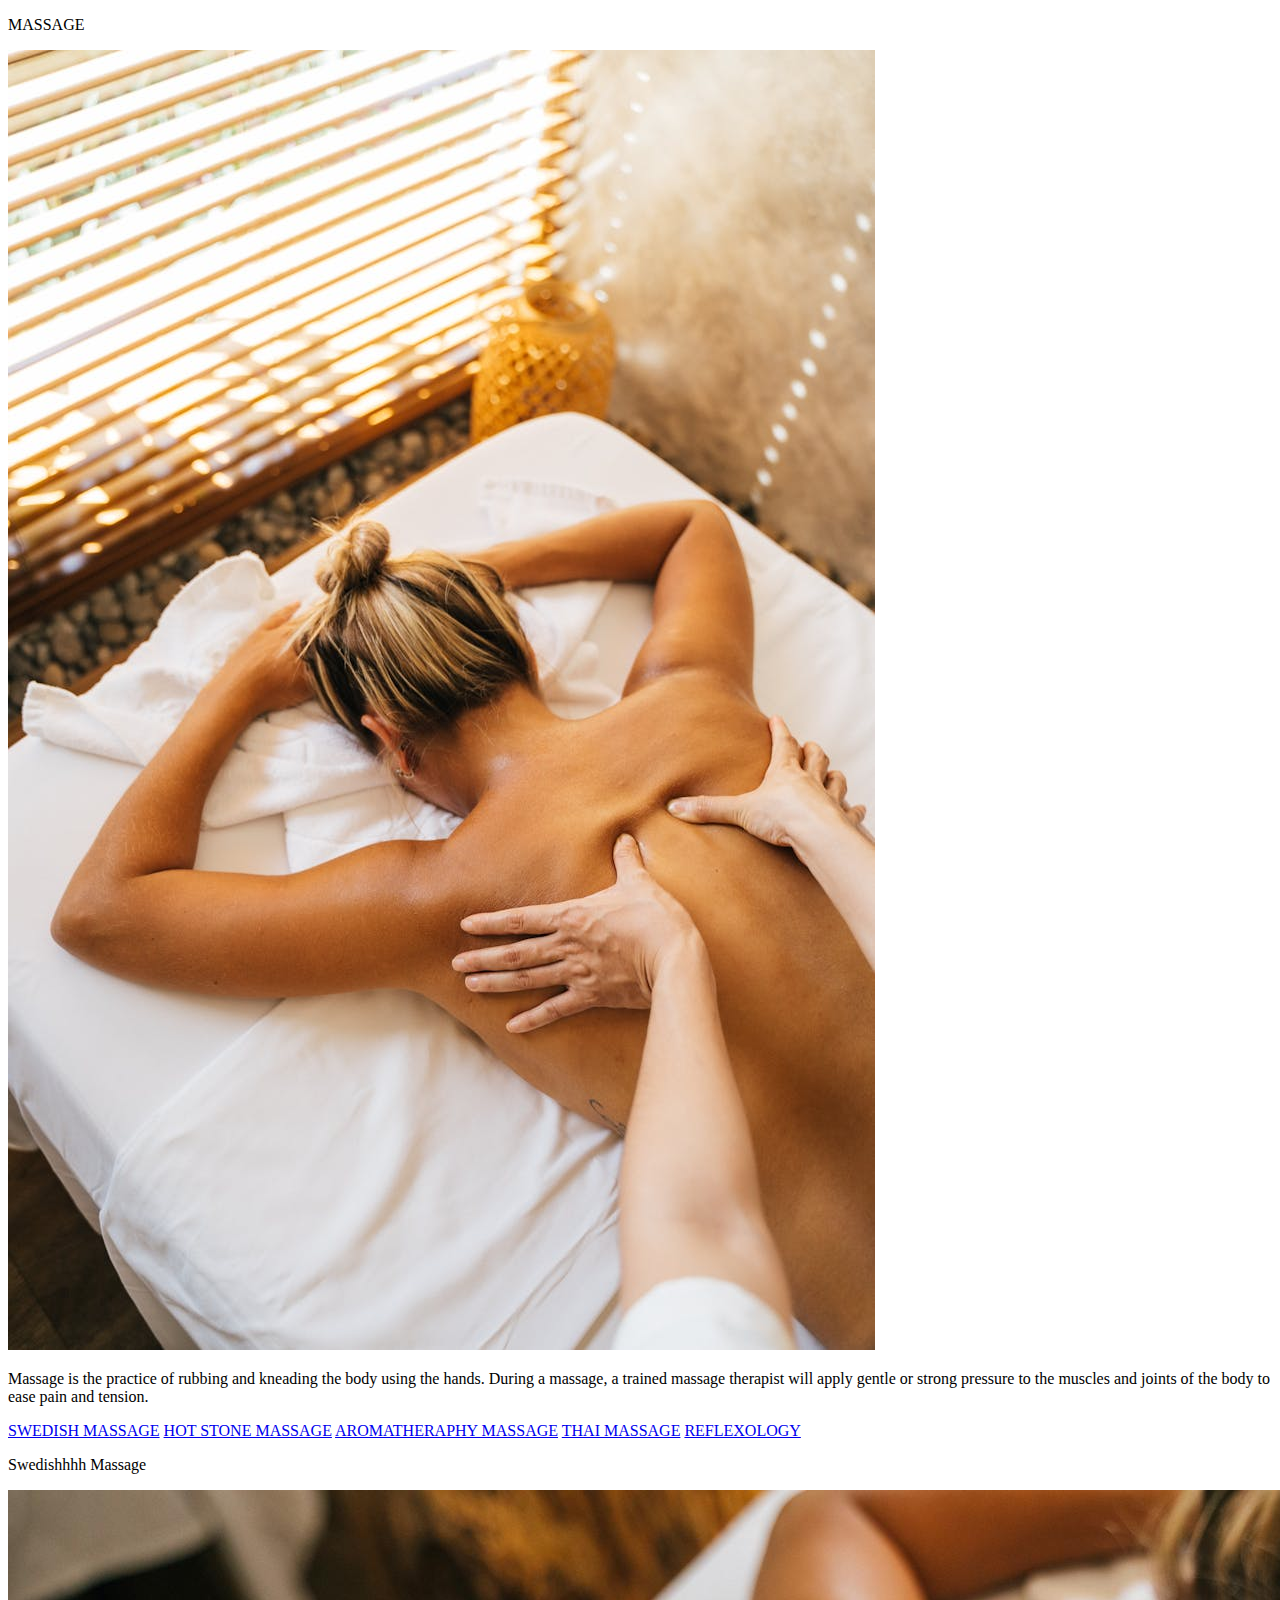
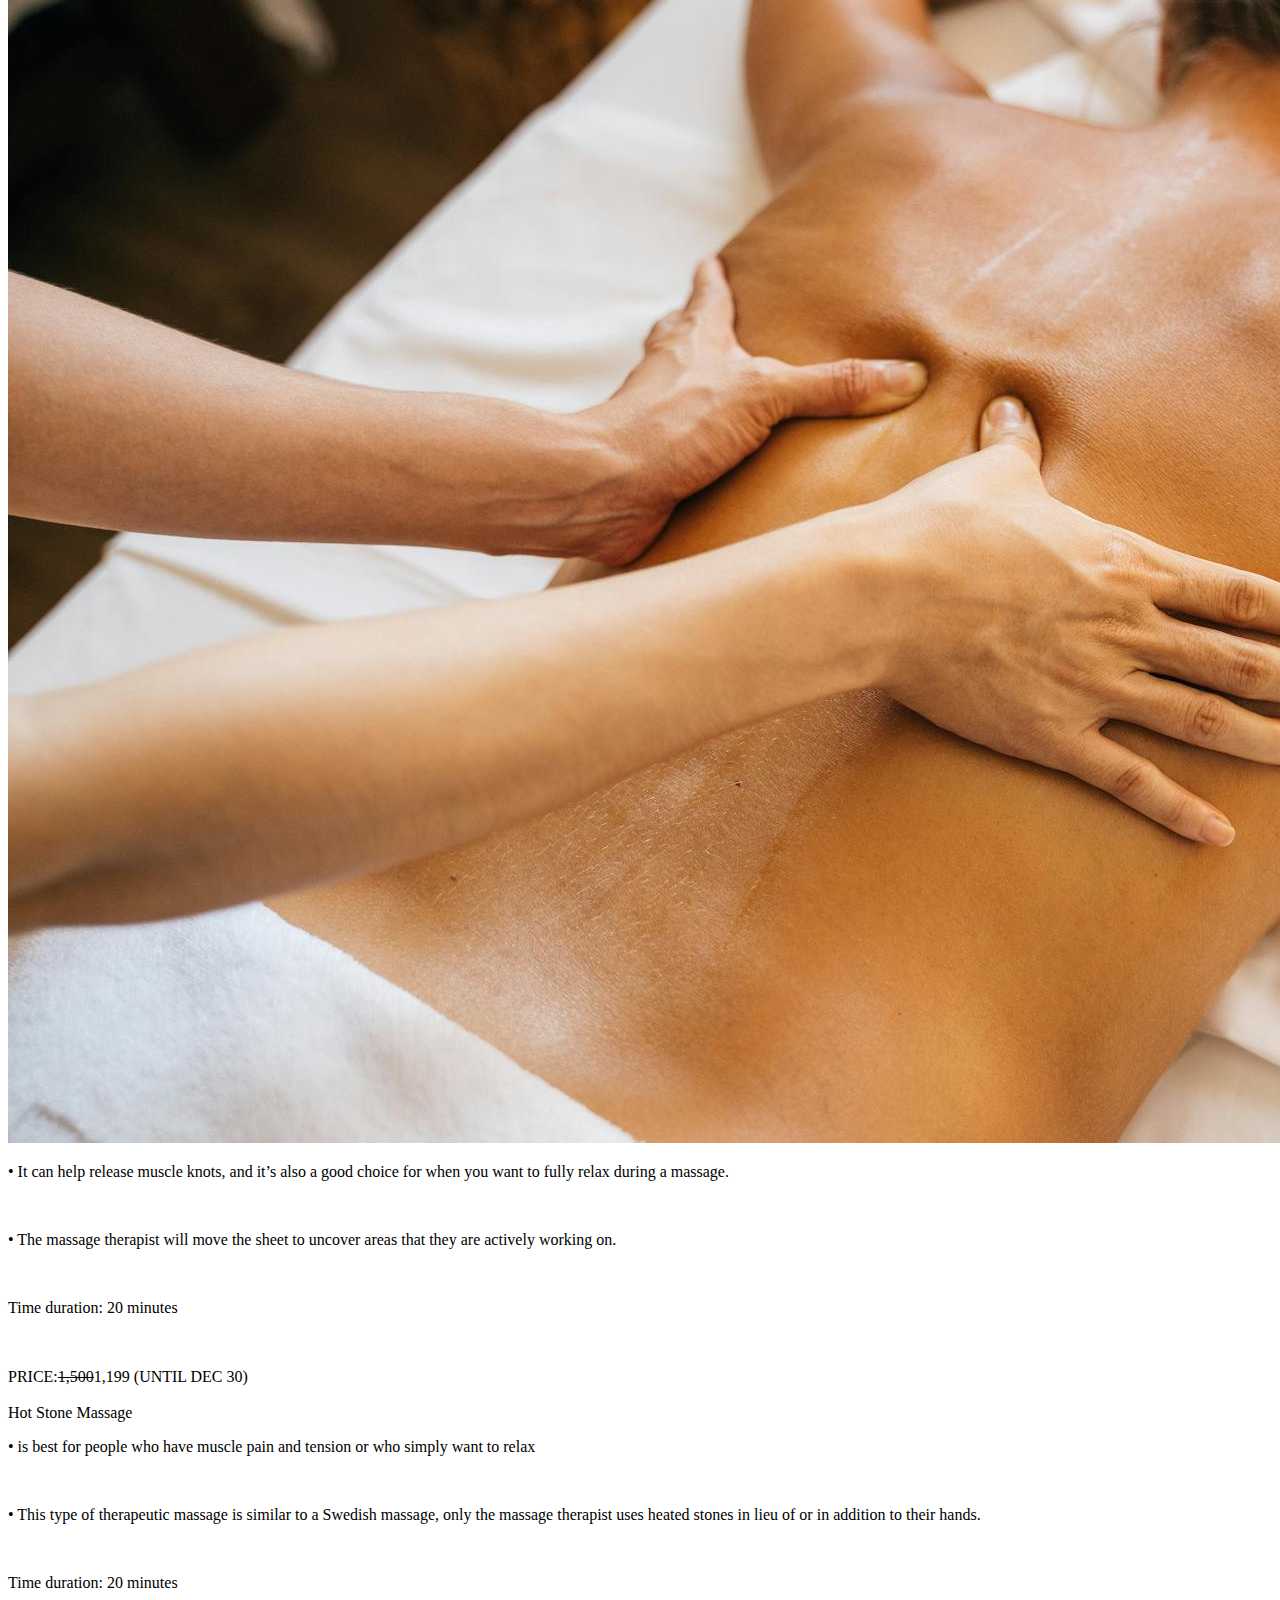
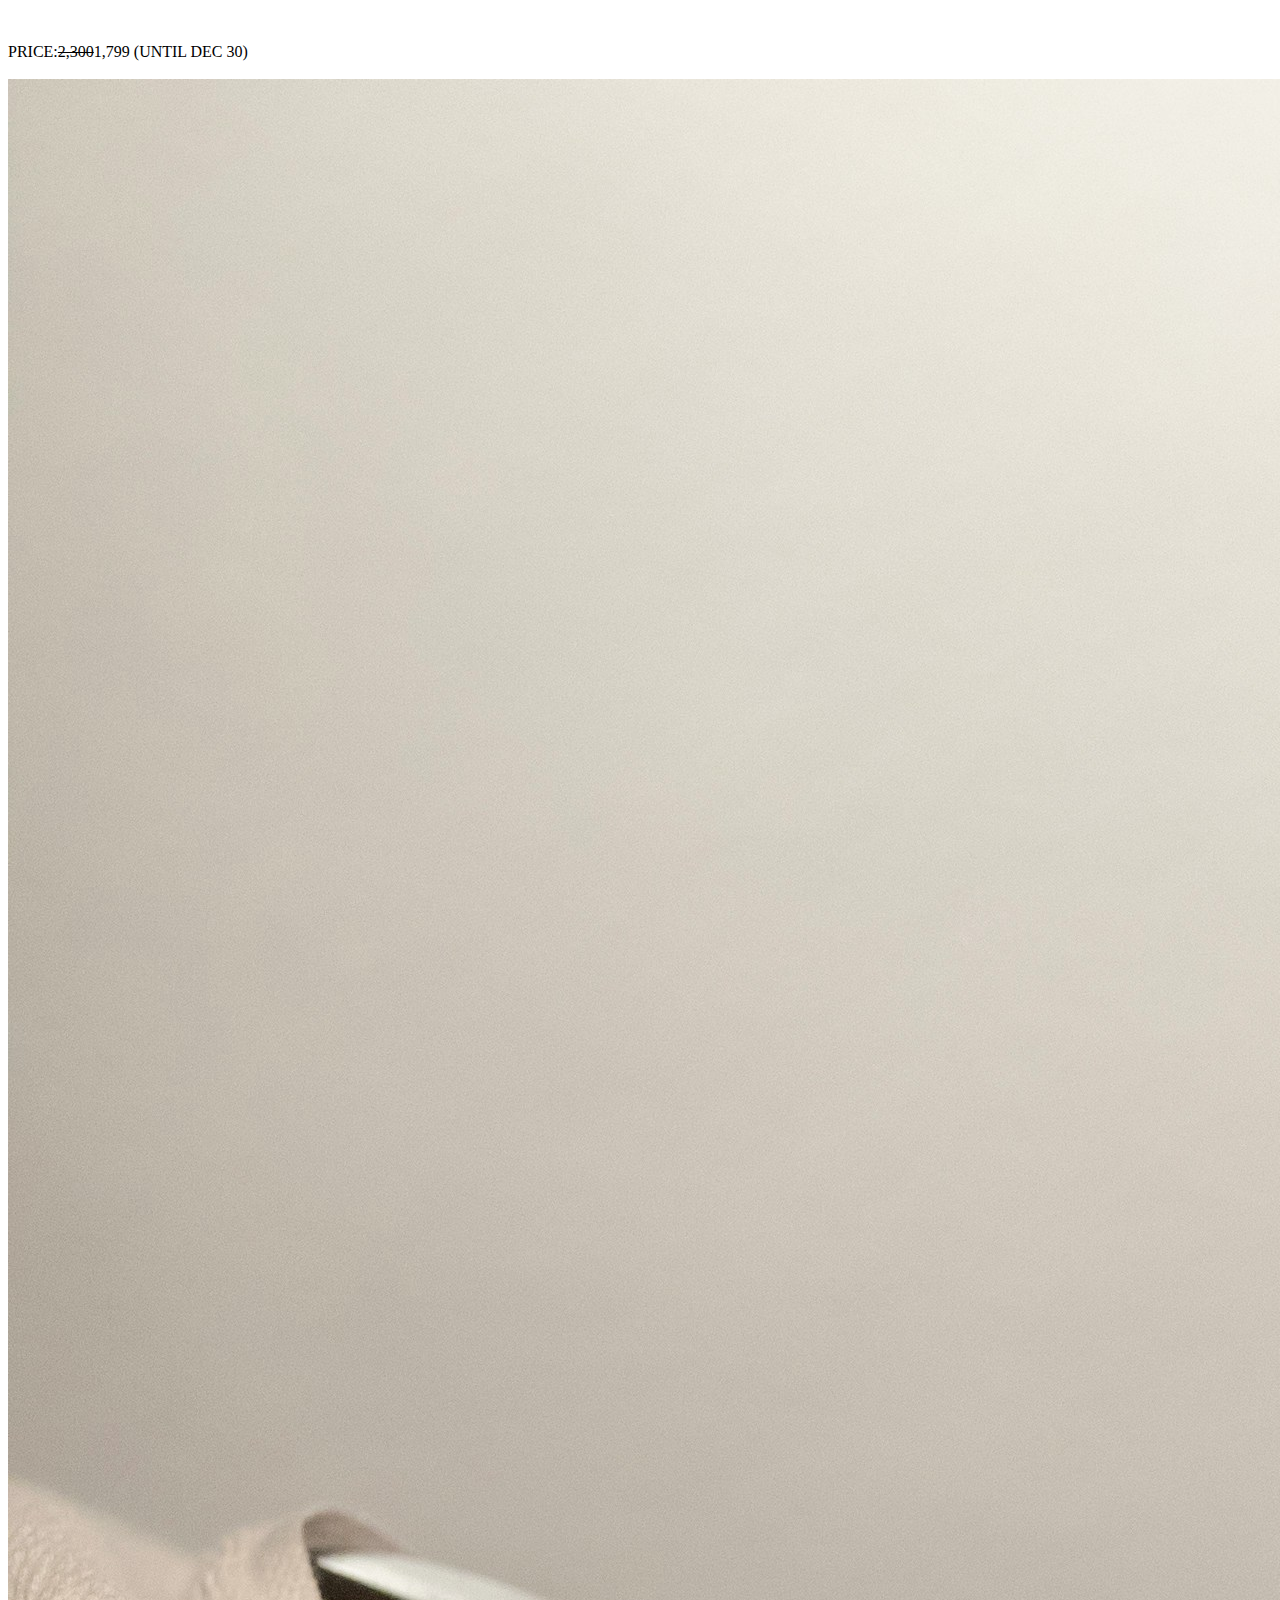
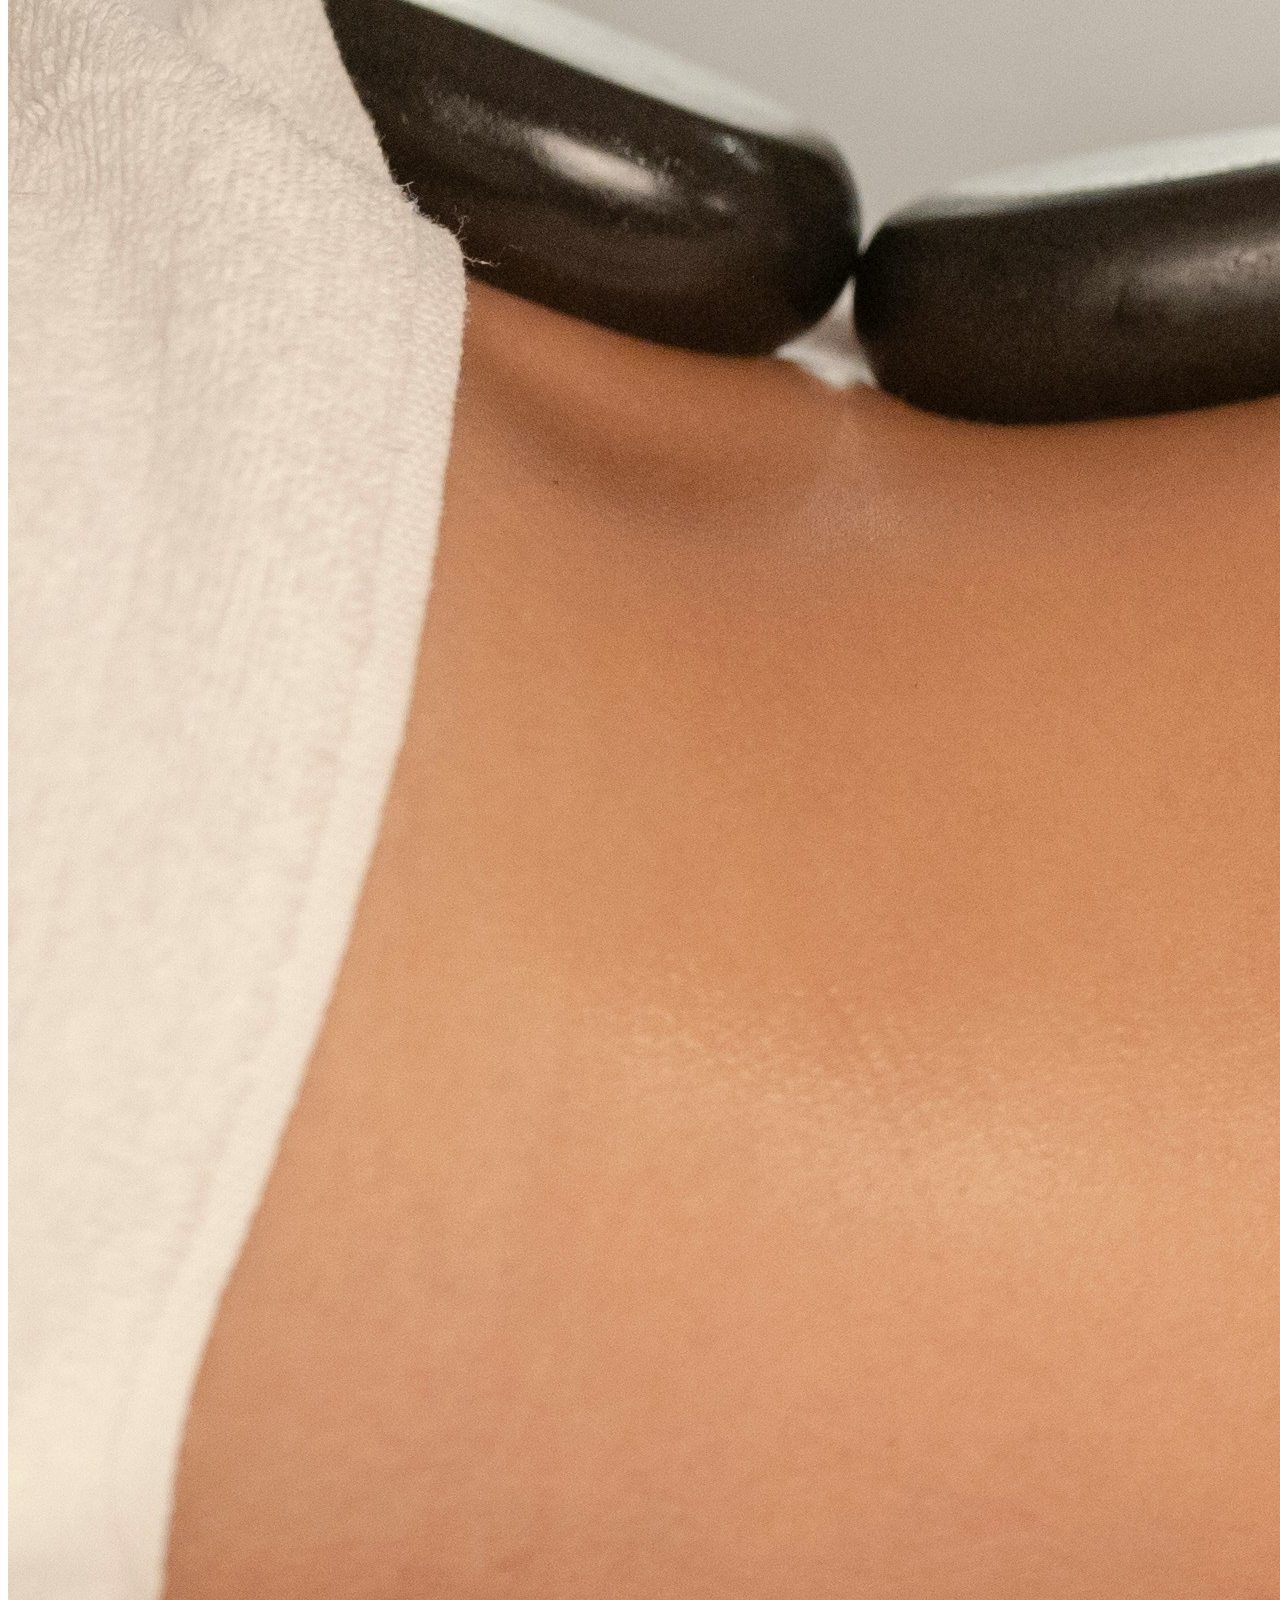
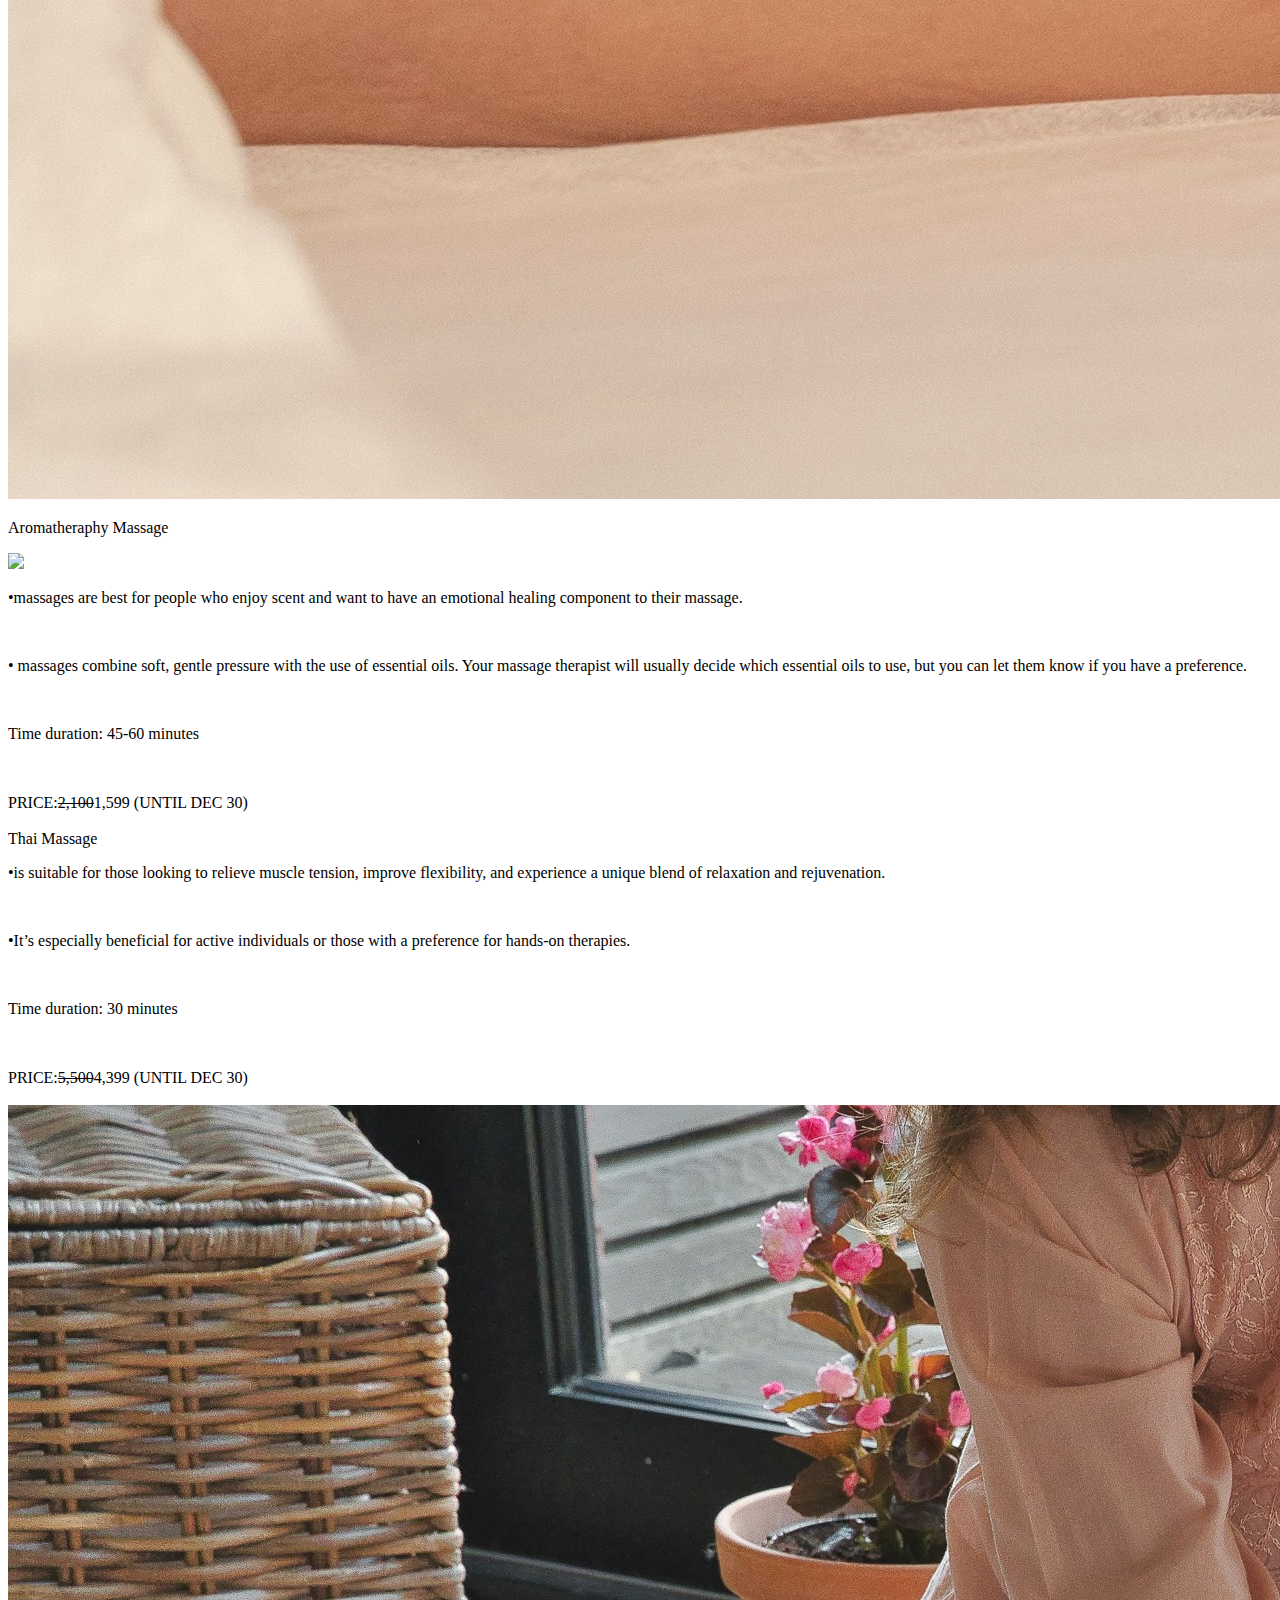
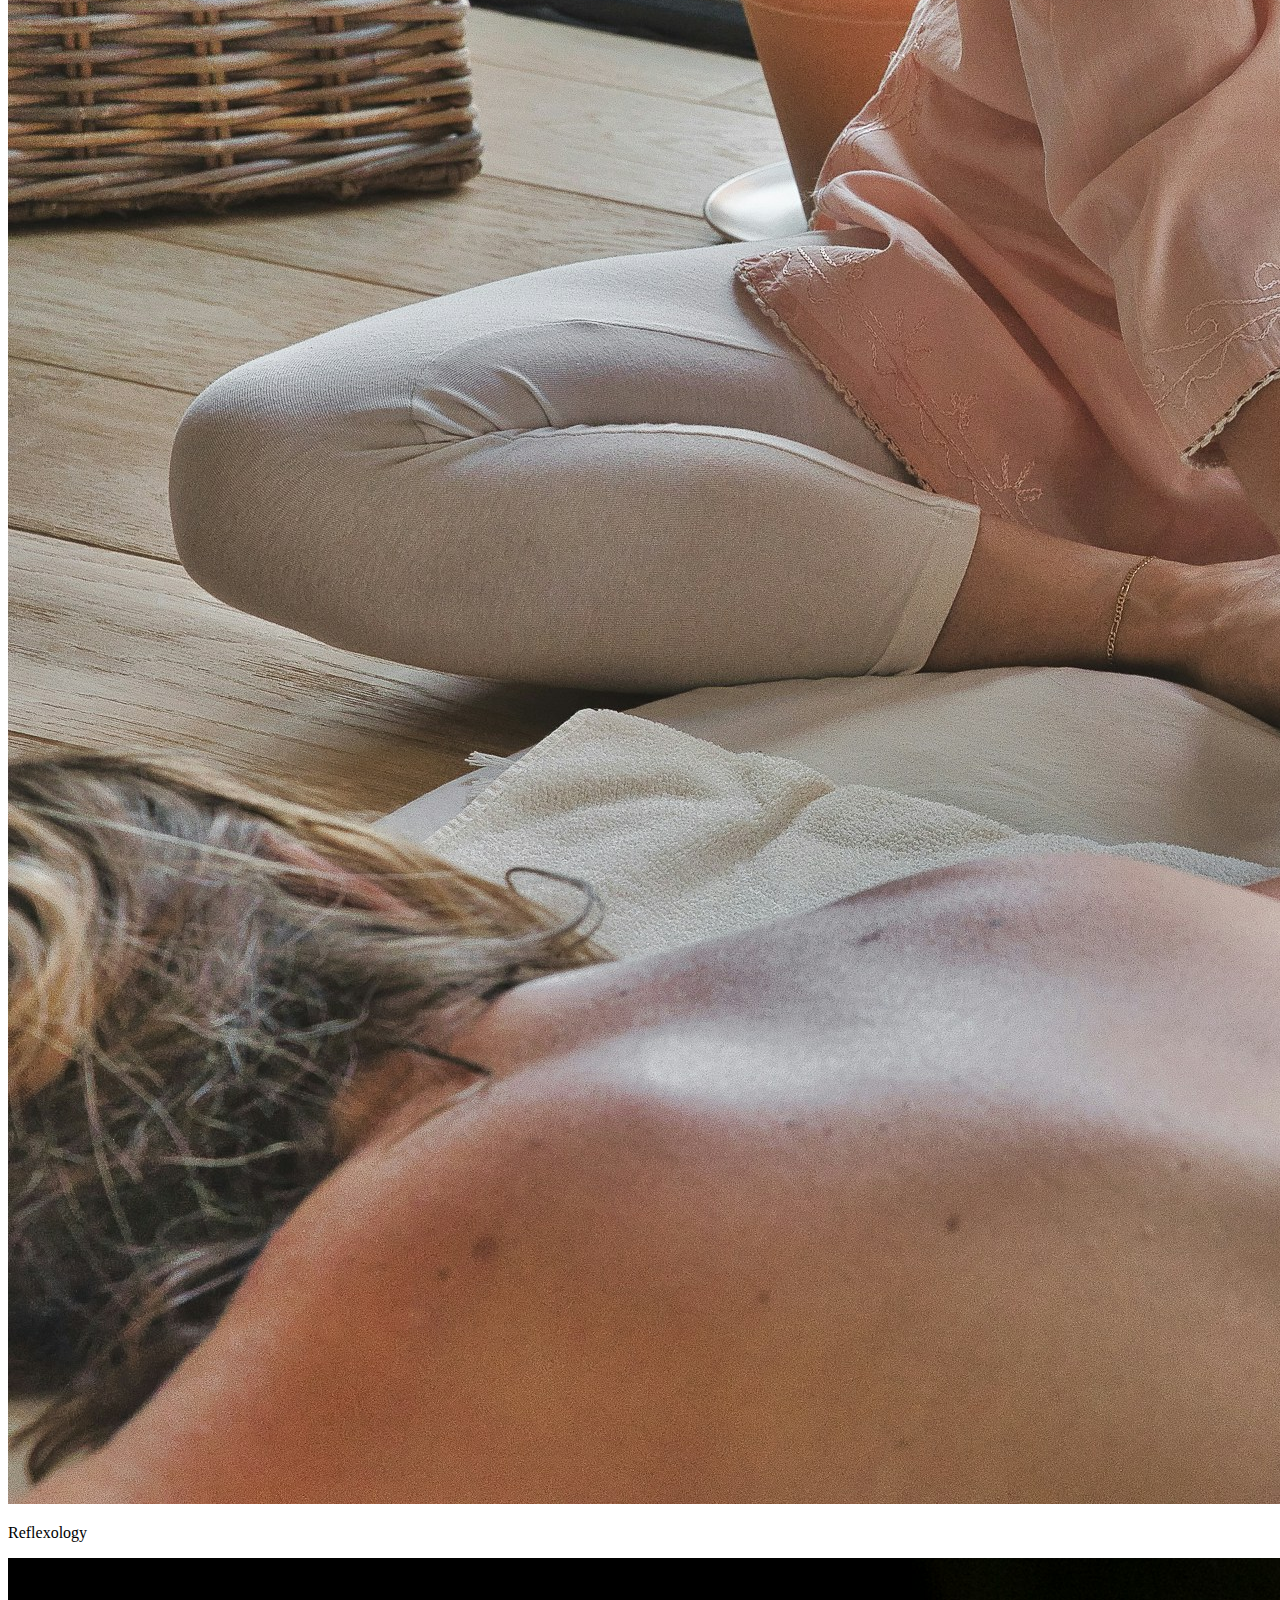
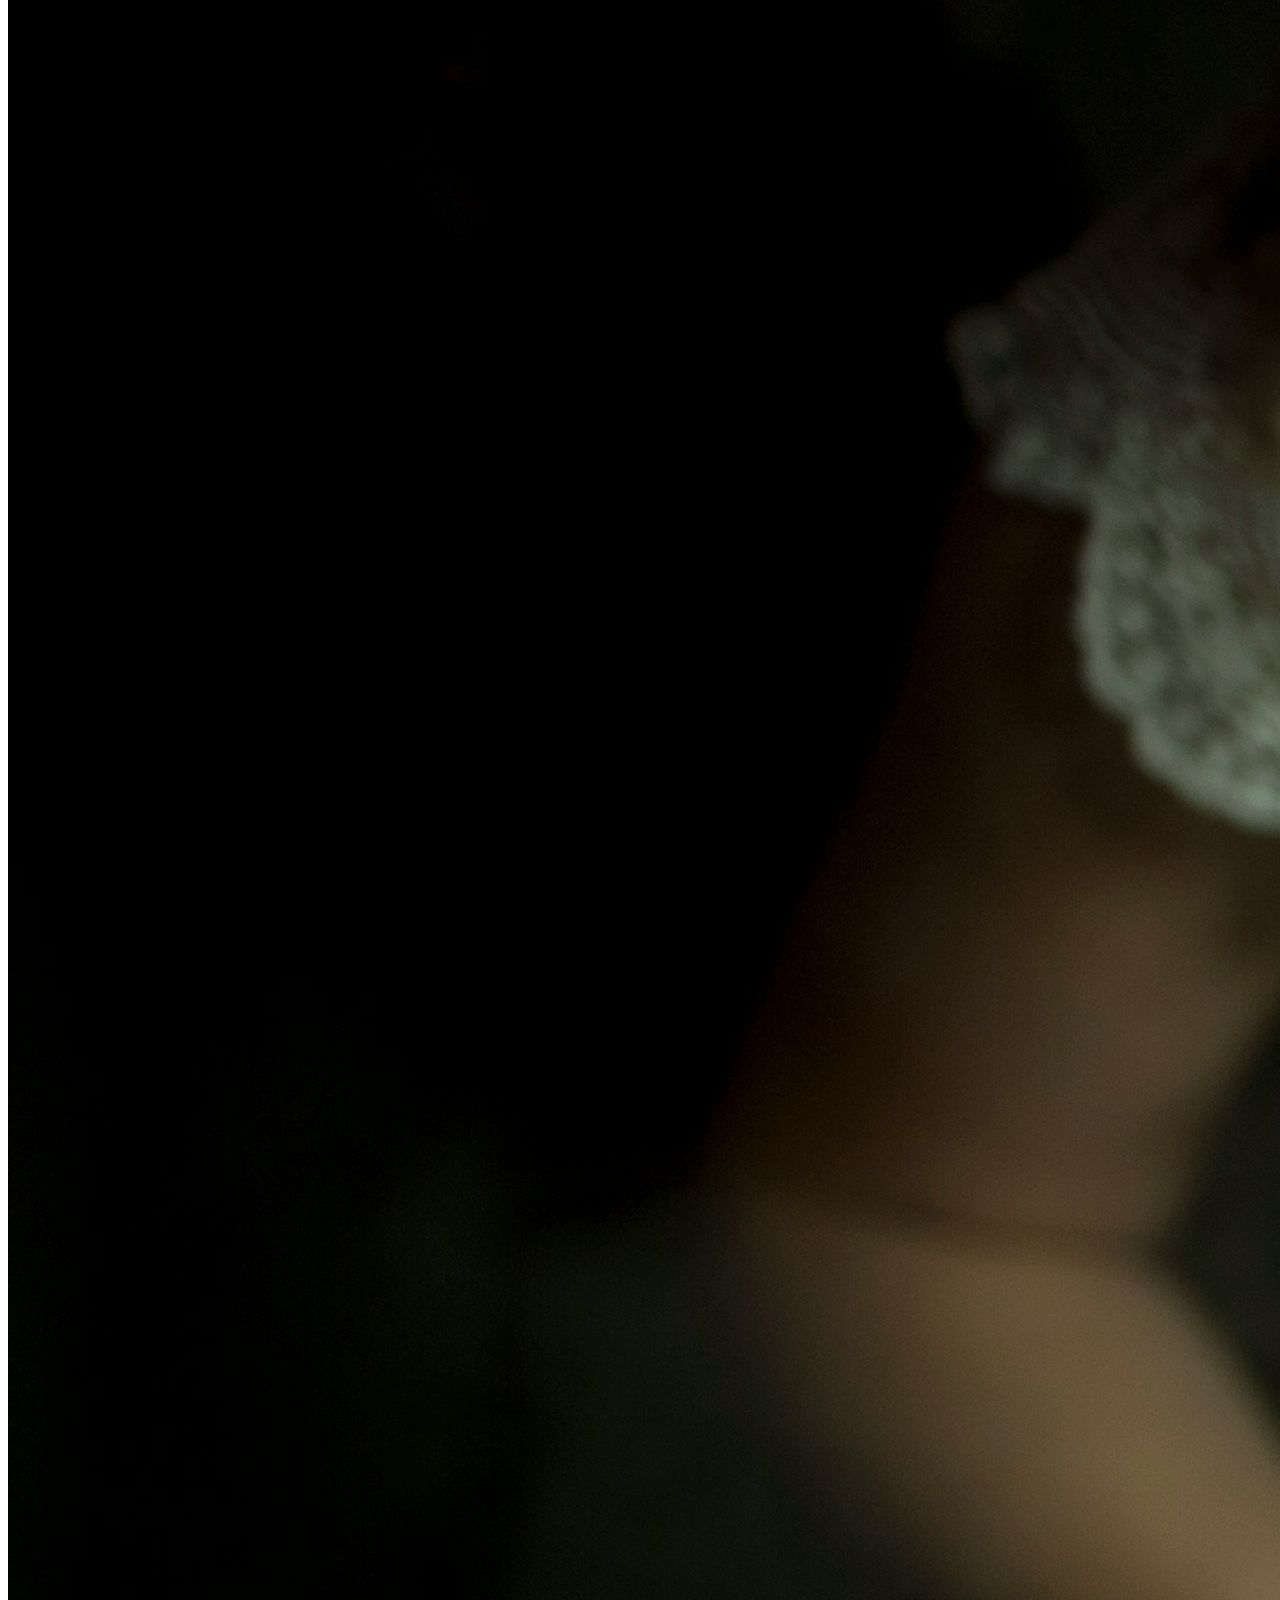
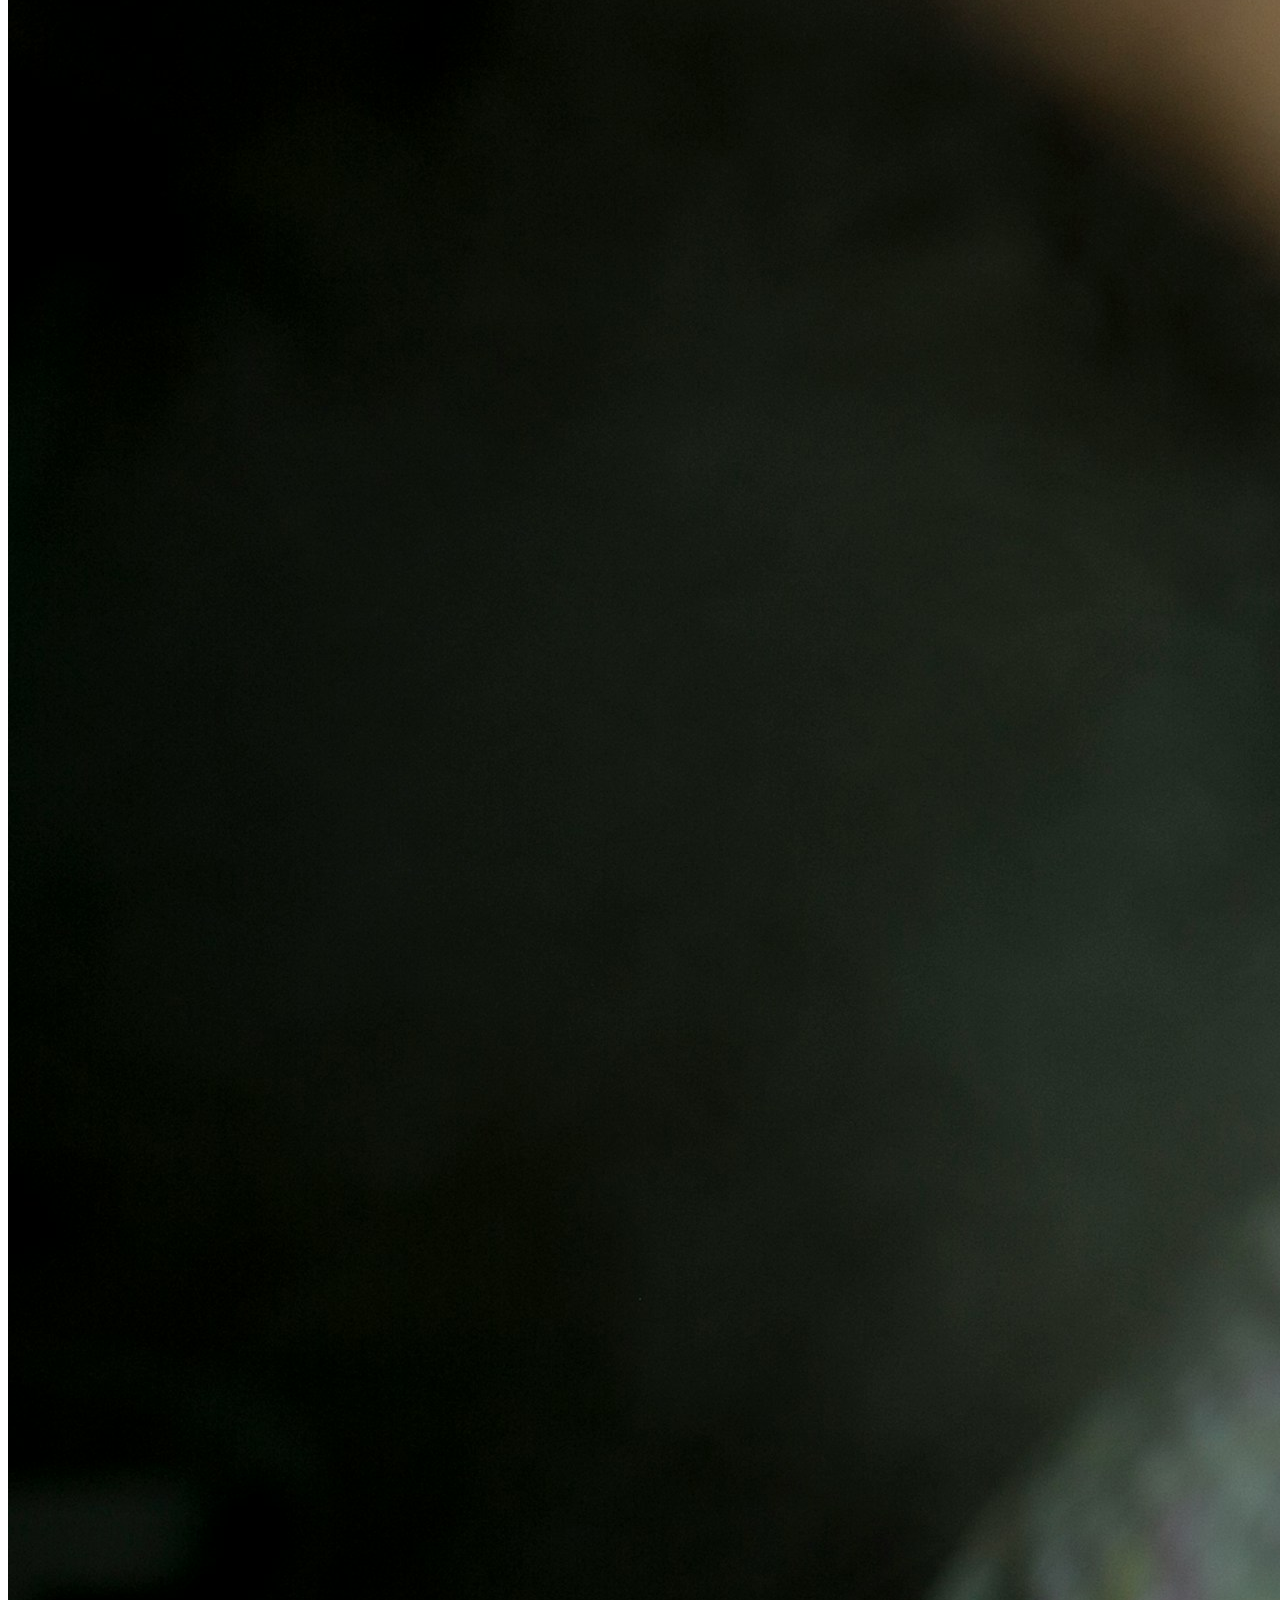
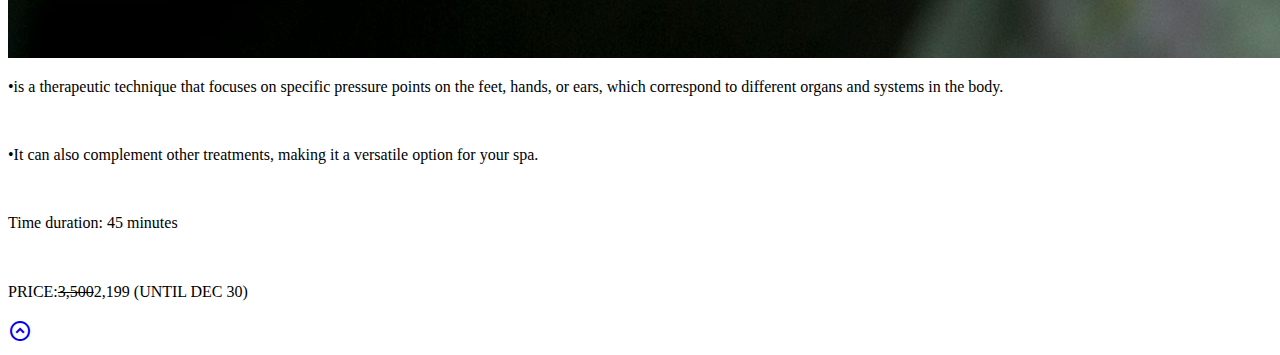
==== massage.html @ fe96eec4 "INSERTED MASSAGE PAGE" ====
<!DOCTYPE html>
<html>
    <head>
        <title>MASSAGES</title>
        <meta charset="UTF-8">
        <meta name="viewport" content="width=device-width, initial-scale=1.0">
        <link rel="stylesheet" href="specificService.css">
        
        
        <link href="https://fonts.googleapis.com/css2?family=Aboreto&display=swap" rel="stylesheet">

        <link rel="preconnect" href="https://fonts.googleapis.com">
        <link rel="preconnect" href="https://fonts.gstatic.com" crossorigin>
        <link href="https://fonts.googleapis.com/css2?family=Quattrocento:wght@400;700&display=swap" rel="stylesheet">

        <link href="https://fonts.googleapis.com/icon?family=Material+Icons"
        rel="stylesheet">

        <link rel="stylesheet" href="https://fonts.googleapis.com/css2?family=Material+Symbols+Outlined:opsz,wght,FILL,GRAD@20..48,100..700,0..1,-50..200&icon_names=expand_circle_up" />
    </head>



<body>
   



    <div id="upper" class="title">
        <p>MASSAGE</p>
    </div>

    <image src="m-0.jpeg" class="i-0"></image>

    <p class="f-des">Massage is the practice of rubbing and kneading the body using the hands. During a massage, a trained massage therapist will apply gentle  or  strong  pressure  to the muscles and joints of the body to ease pain and tension.</p>

      
   
     
     
     <div class="choices">
            <span class="s-choices"><a href="#section-1" class="h-choices" target="_self">SWEDISH MASSAGE</a></span>

            <span class="s-choices"><a href="#section-2" class="h-choices">HOT STONE MASSAGE</a></span>

            <span class="s-choices"><a href="#section-3" class="h-choices">AROMATHERAPHY MASSAGE</a></span>

            <span class="s-choices"><a href="#section-4" class="h-choices">THAI MASSAGE</a></span>

            <span class="s-choices"><a href="#section-5" class="h-choices">REFLEXOLOGY</a></span>

            
     </div>

     
 
         
            
          
            <div class= "first">
                <p id="section-1" class="title-1">Swedishhhh Massage</p>
                <image class="img-left" src="m-1.jpeg" >
                    <div class="des-right">
                        <p>• It can help release muscle knots, and it’s also a good choice for when you want to fully relax during a massage.</p> <br>

                        <p> • The massage therapist will move the sheet to uncover areas that they are actively working on.</p><br>
                            
                        <p>Time duration: 20 minutes</p><br>
                        
                        <span><p>PRICE:ㅤ<s>1,500</s>ㅤ1,199 (UNTIL DEC 30)</p></span>
                </div>
        </div>
   
    

    
         
        
      
        <div class= "second">
            <p id="section-2" class="title-2">Hot Stone Massage</p>
                <div class="des-left">
                    <p>• is best for people who have muscle pain and tension or who simply want to relax </p> <br>

                    <p>• This type of therapeutic massage is similar to a Swedish massage, only the massage therapist uses heated stones in lieu of or in addition to their hands.</p><br>
                        
                    <p>Time duration: 20 minutes</p><br>
                    
                    <span><p>PRICE:ㅤ<s>2,300</s>ㅤ1,799 (UNTIL DEC 30)</p></span>
            </div>

            <image class="img-right" src="m-2.jpg" ></image>
    </div>

    
   
   <div class= "third">
    <p id="section-3" class="title-3">Aromatheraphy Massage</p>
                <image class="img-left" src="m-3.jpg" >
                    <div class="des-right">
                        <p>•massages are best for people who enjoy scent and want to have an emotional healing component to their massage.

                           </p> <br>

                        <p> • massages combine soft, gentle pressure with the use of essential oils. Your massage therapist will usually decide which essential oils to use, but you can let them know if you have a preference.</p><br>
                            
                        <p>Time duration: 45-60 minutes</p><br>
                        
                        <span><p>PRICE:ㅤ<s>2,100</s>ㅤ1,599 (UNTIL DEC 30)</p></span>
                    </div>
    </div>

    
      
    <div class="fourth">
        <p id="section-4" class="title-4">Thai Massage</p>
            <div class="des-left">
                <p>•is suitable for those looking to relieve muscle tension, improve flexibility, and experience a unique blend of relaxation and rejuvenation. </p> <br>

                <p>•It’s especially beneficial for active individuals or those with a preference for hands-on therapies.</p><br>
                    
                <p>Time duration: 30 minutes</p><br>
                
                <span><p>PRICE:ㅤ<s>5,500</s>ㅤ4,399 (UNTIL DEC 30)</p></span>
        </div>

        <image class="img-right" src="m-4.jpg" ></image>
</div>



<div class= "fifth">
    <p id="section-5" class="title-5">Reflexology</p>
                <image class="img-left" src="m-5.jpg" >
                    <div class="des-right">
                        <p> •is a therapeutic technique that focuses on specific pressure points on the feet, hands, or ears, which correspond to different organs and systems in the body.

                           </p> <br>

                        <p> •It can also complement other treatments, making it a versatile option for your spa.</p><br>
                            
                        <p>Time duration: 45 minutes</p><br>
                        
                        <span><p>PRICE:ㅤ<s>3,500</s>ㅤ2,199 (UNTIL DEC 30)</p></span>
                </div>
        
</div>

    <a href="#upper" > <span id="top" class="material-symbols-outlined">
        expand_circle_up
        </span>
       </a>

       <script src="nav.js"></script>
</body>   

</html>
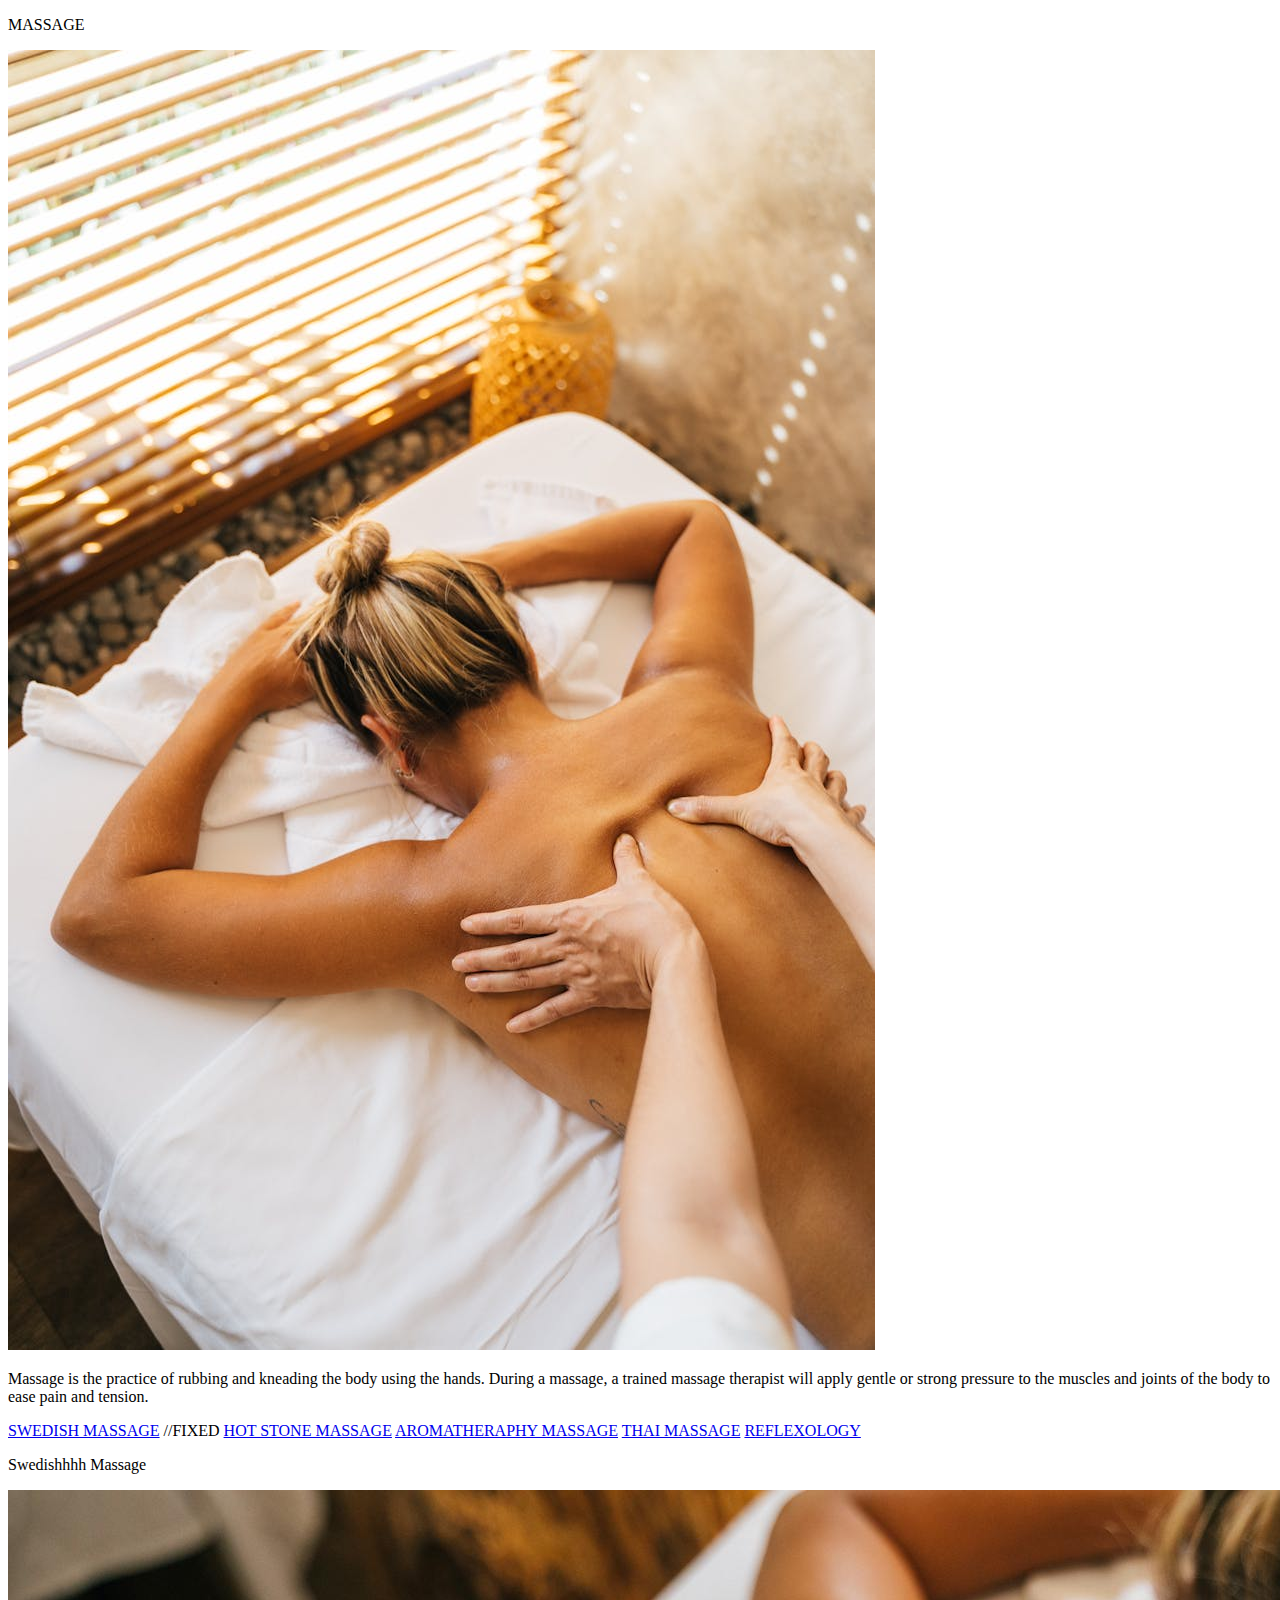
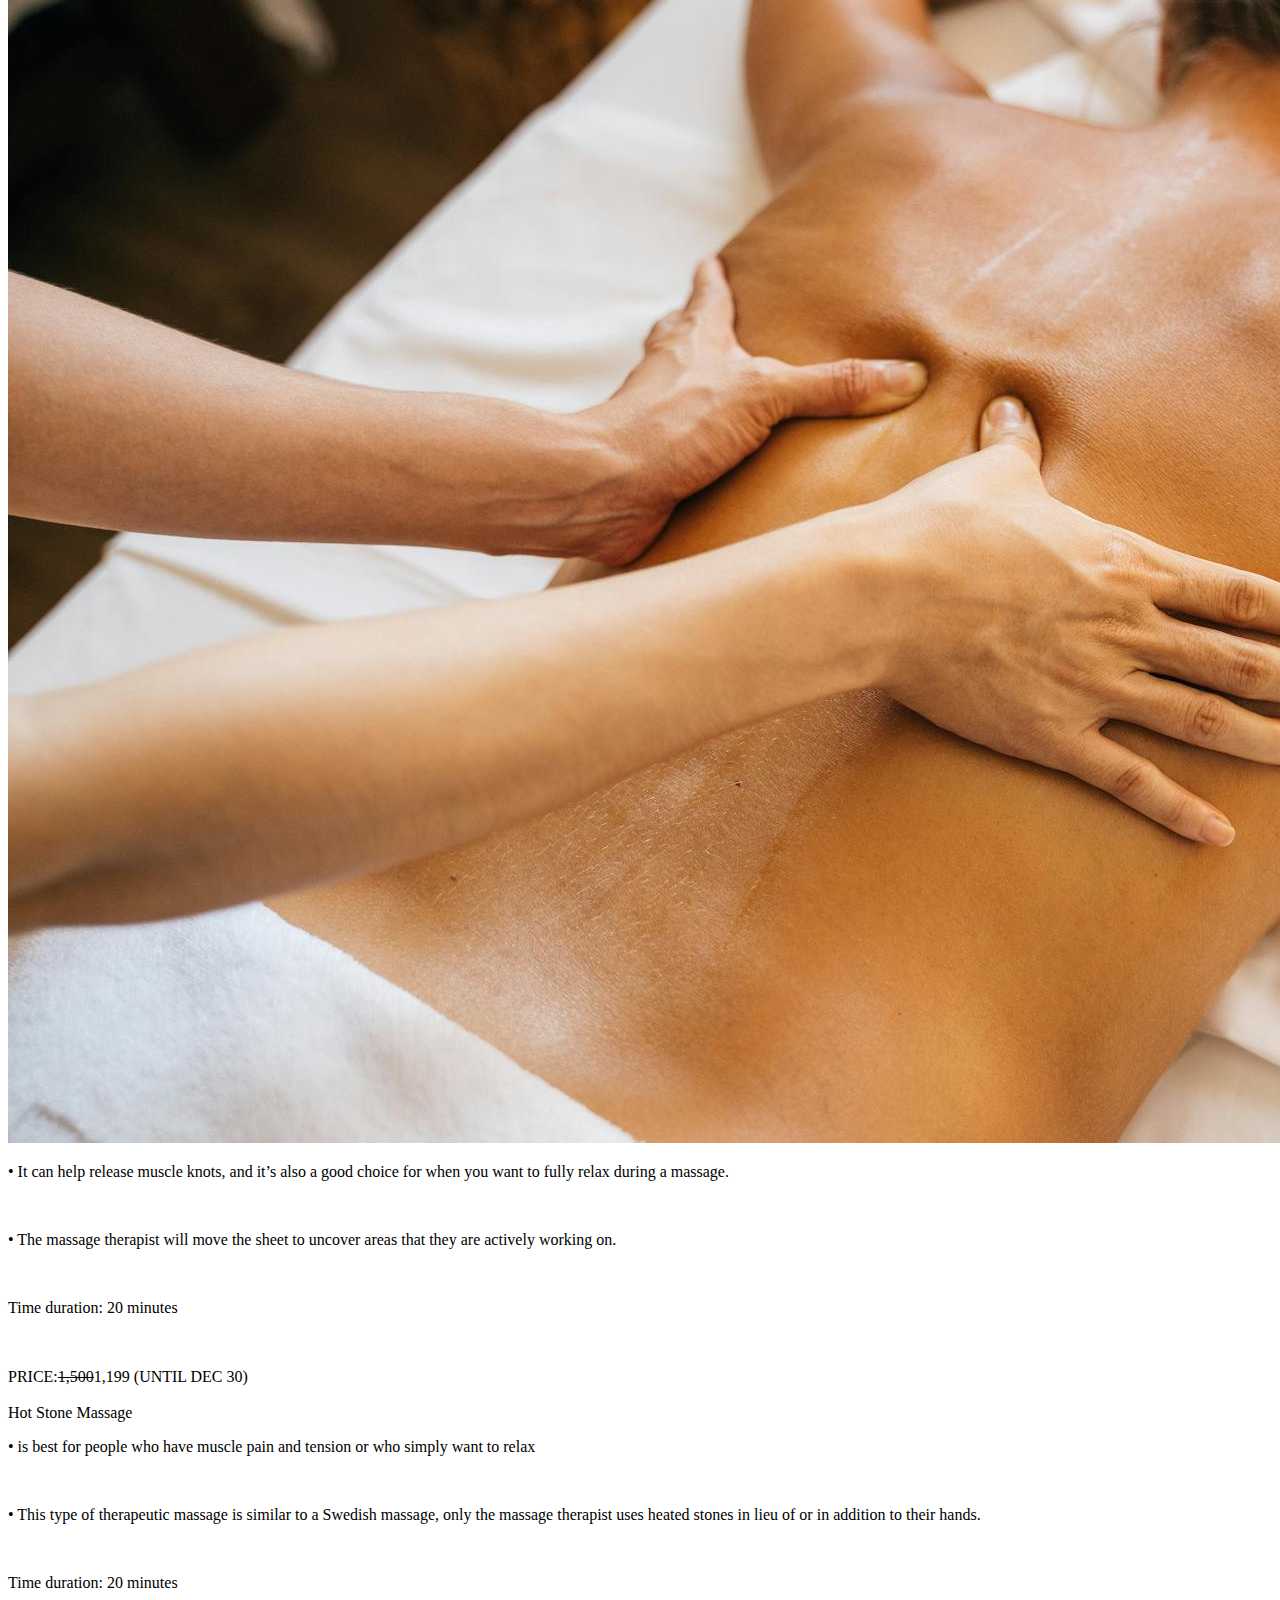
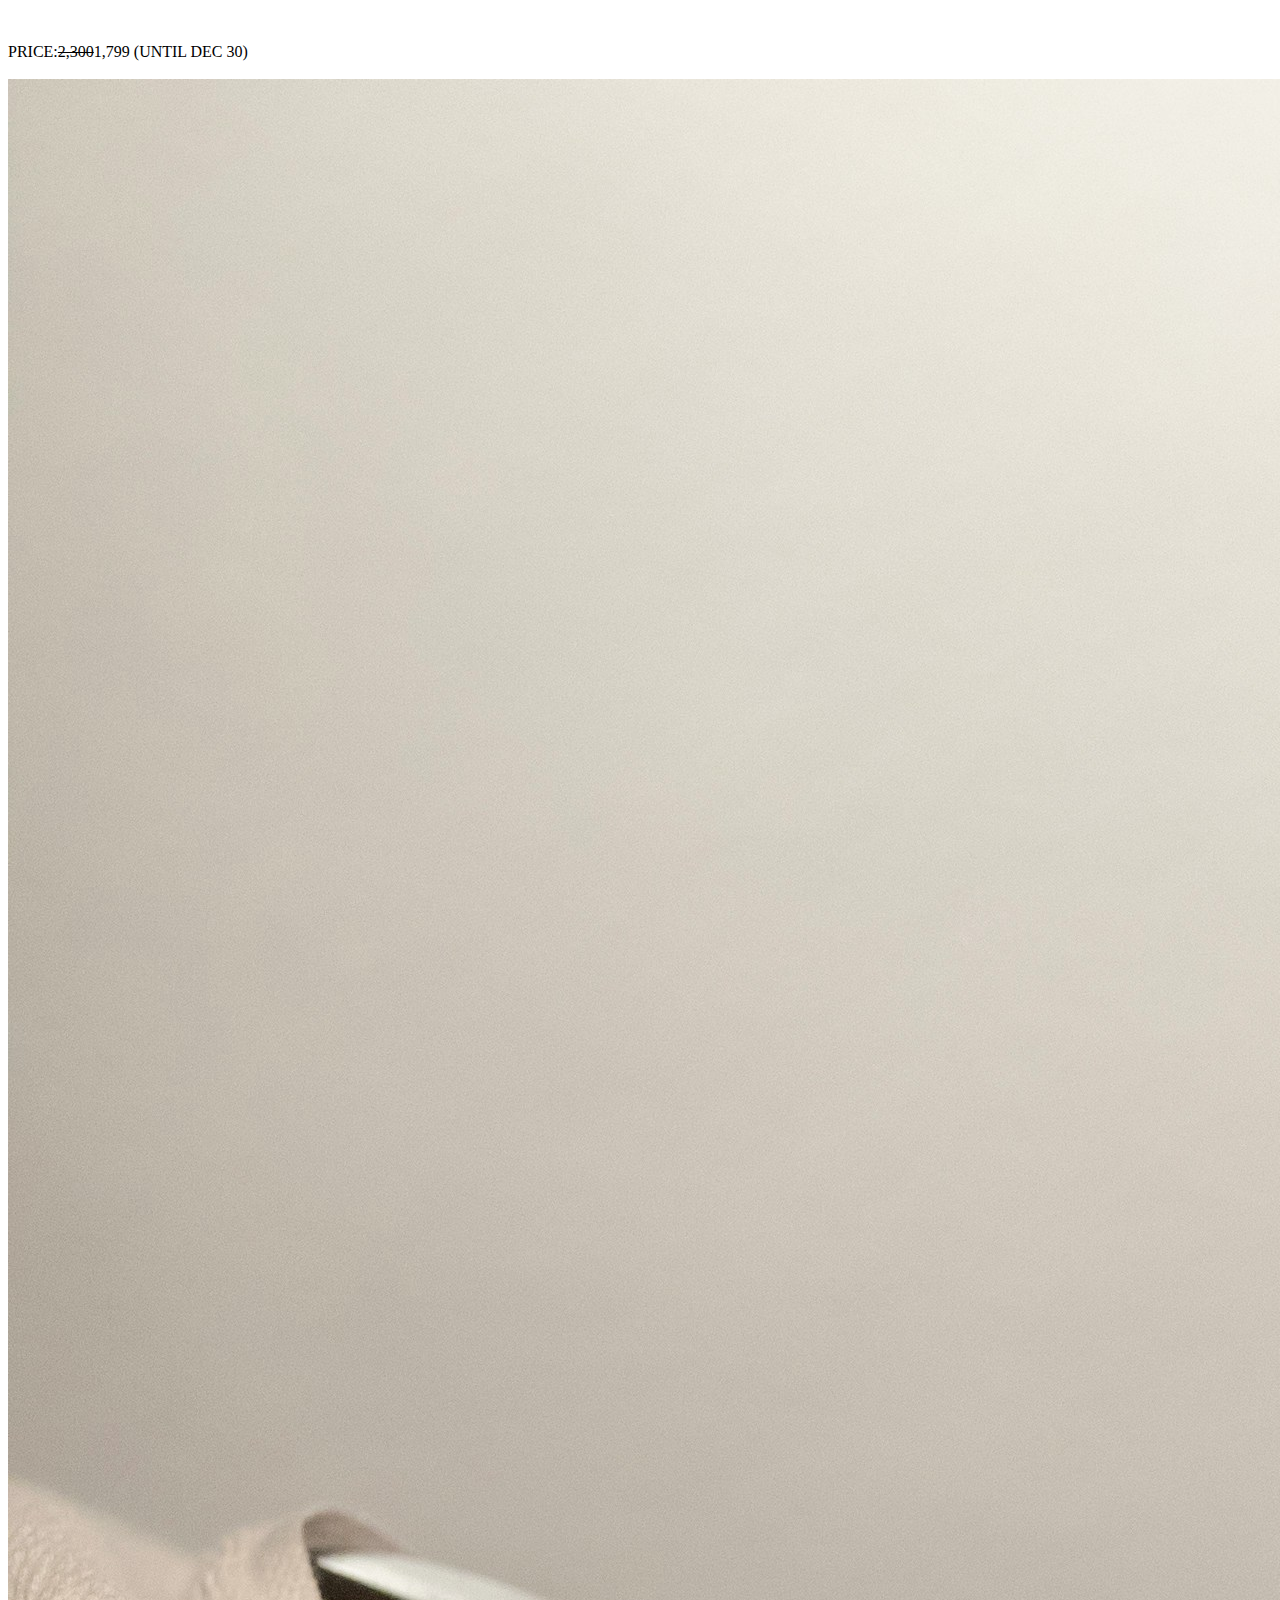
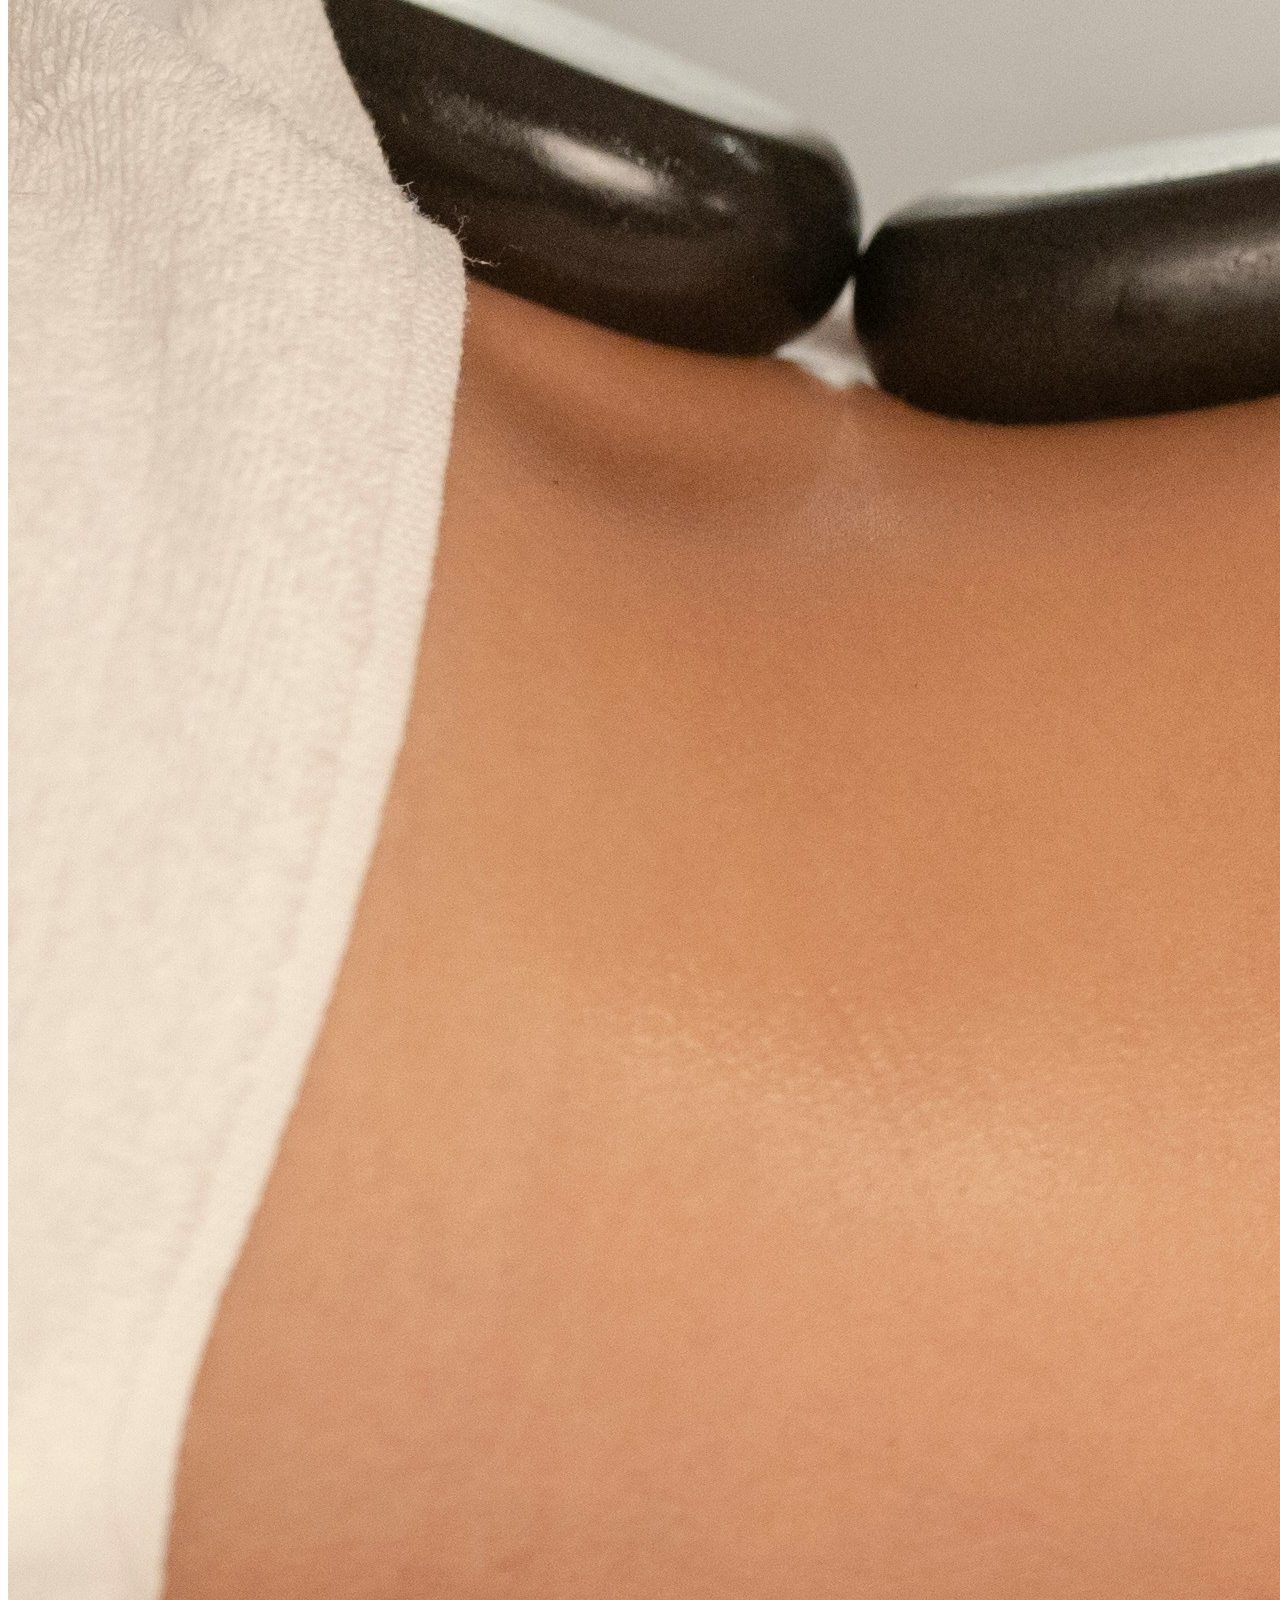
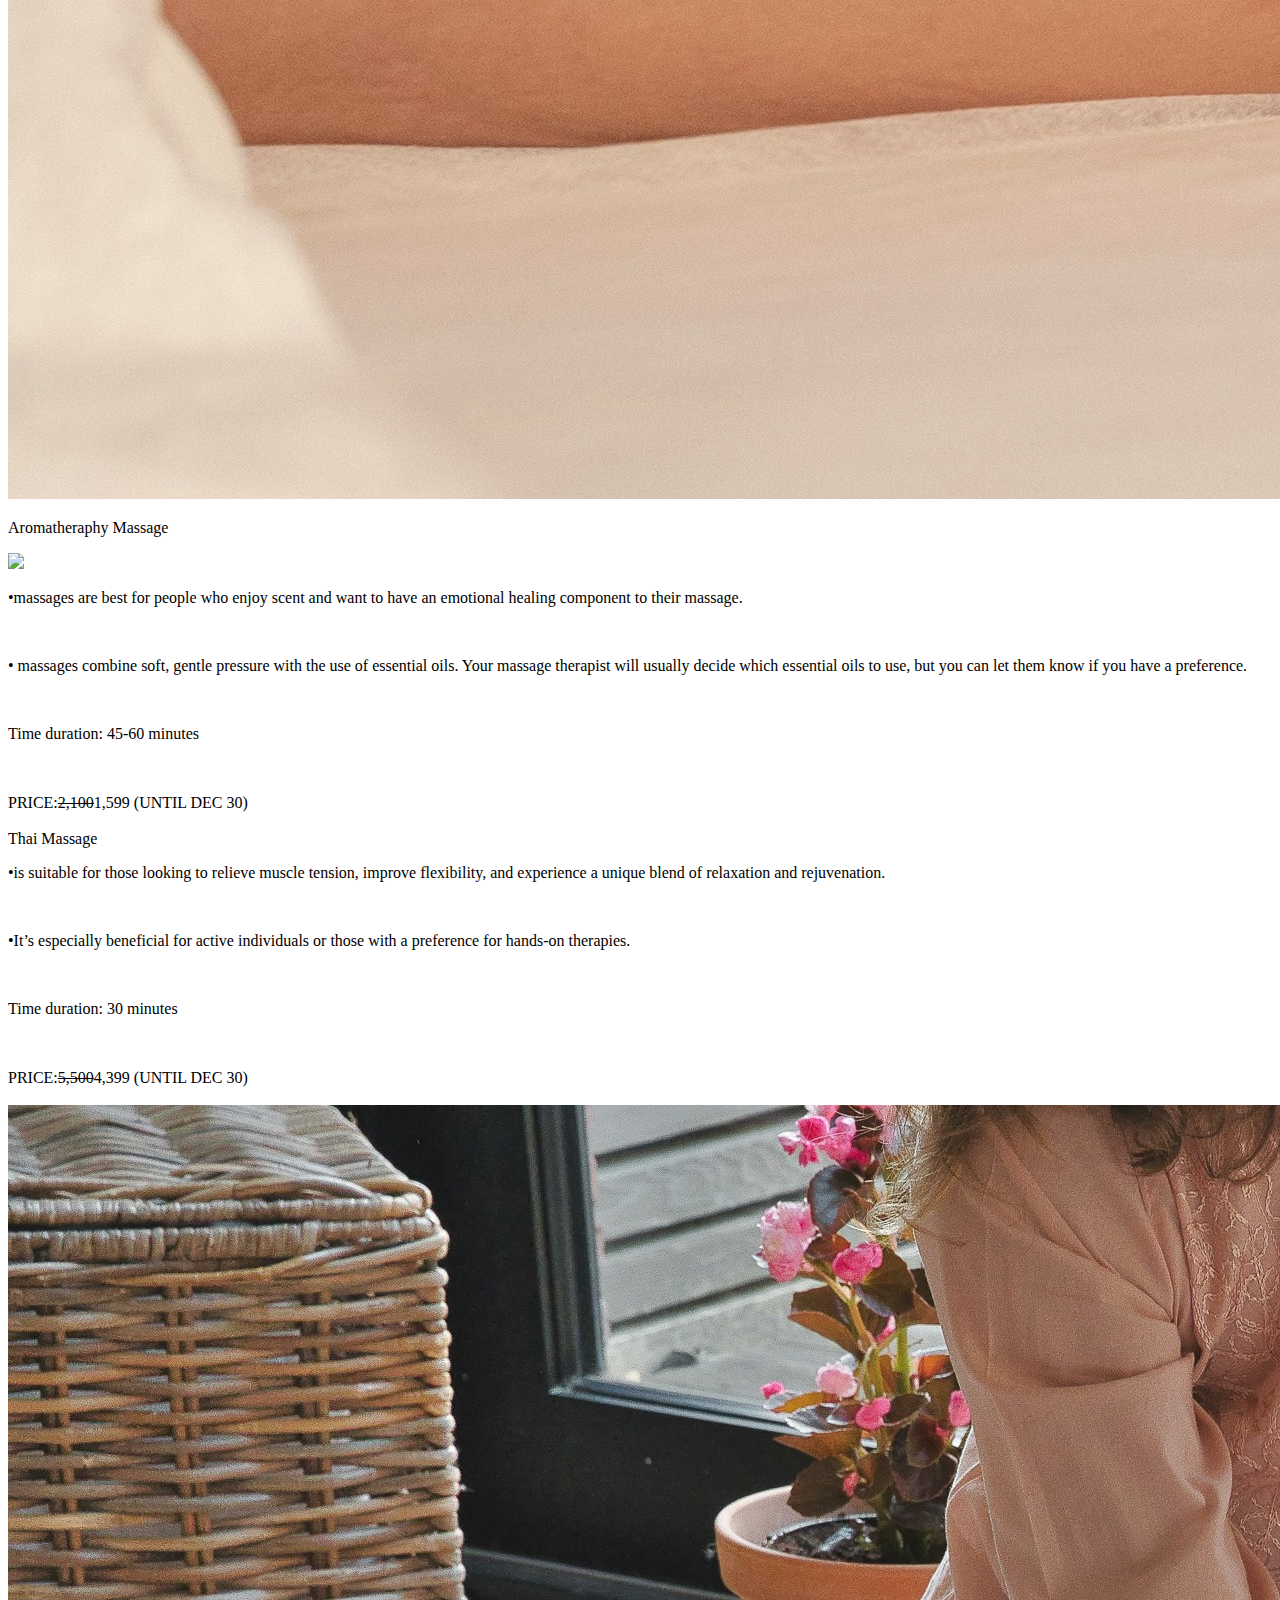
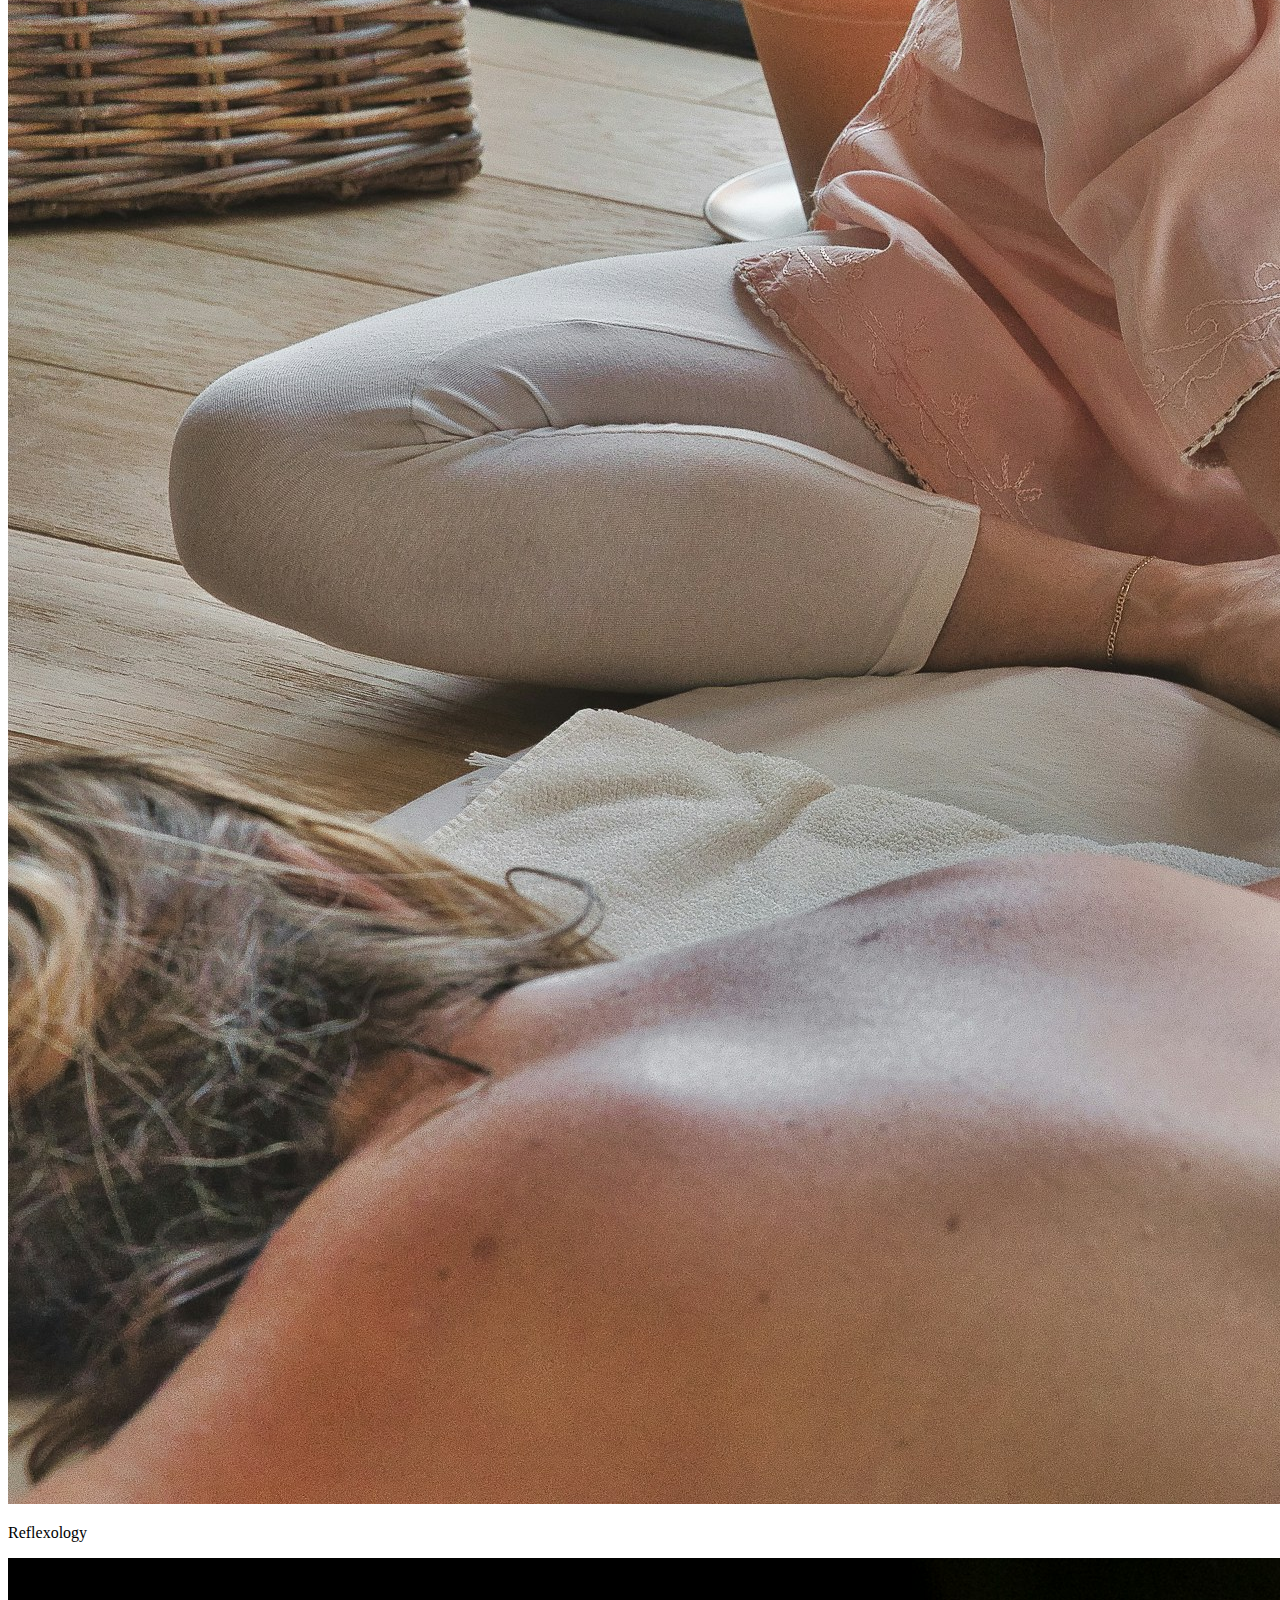
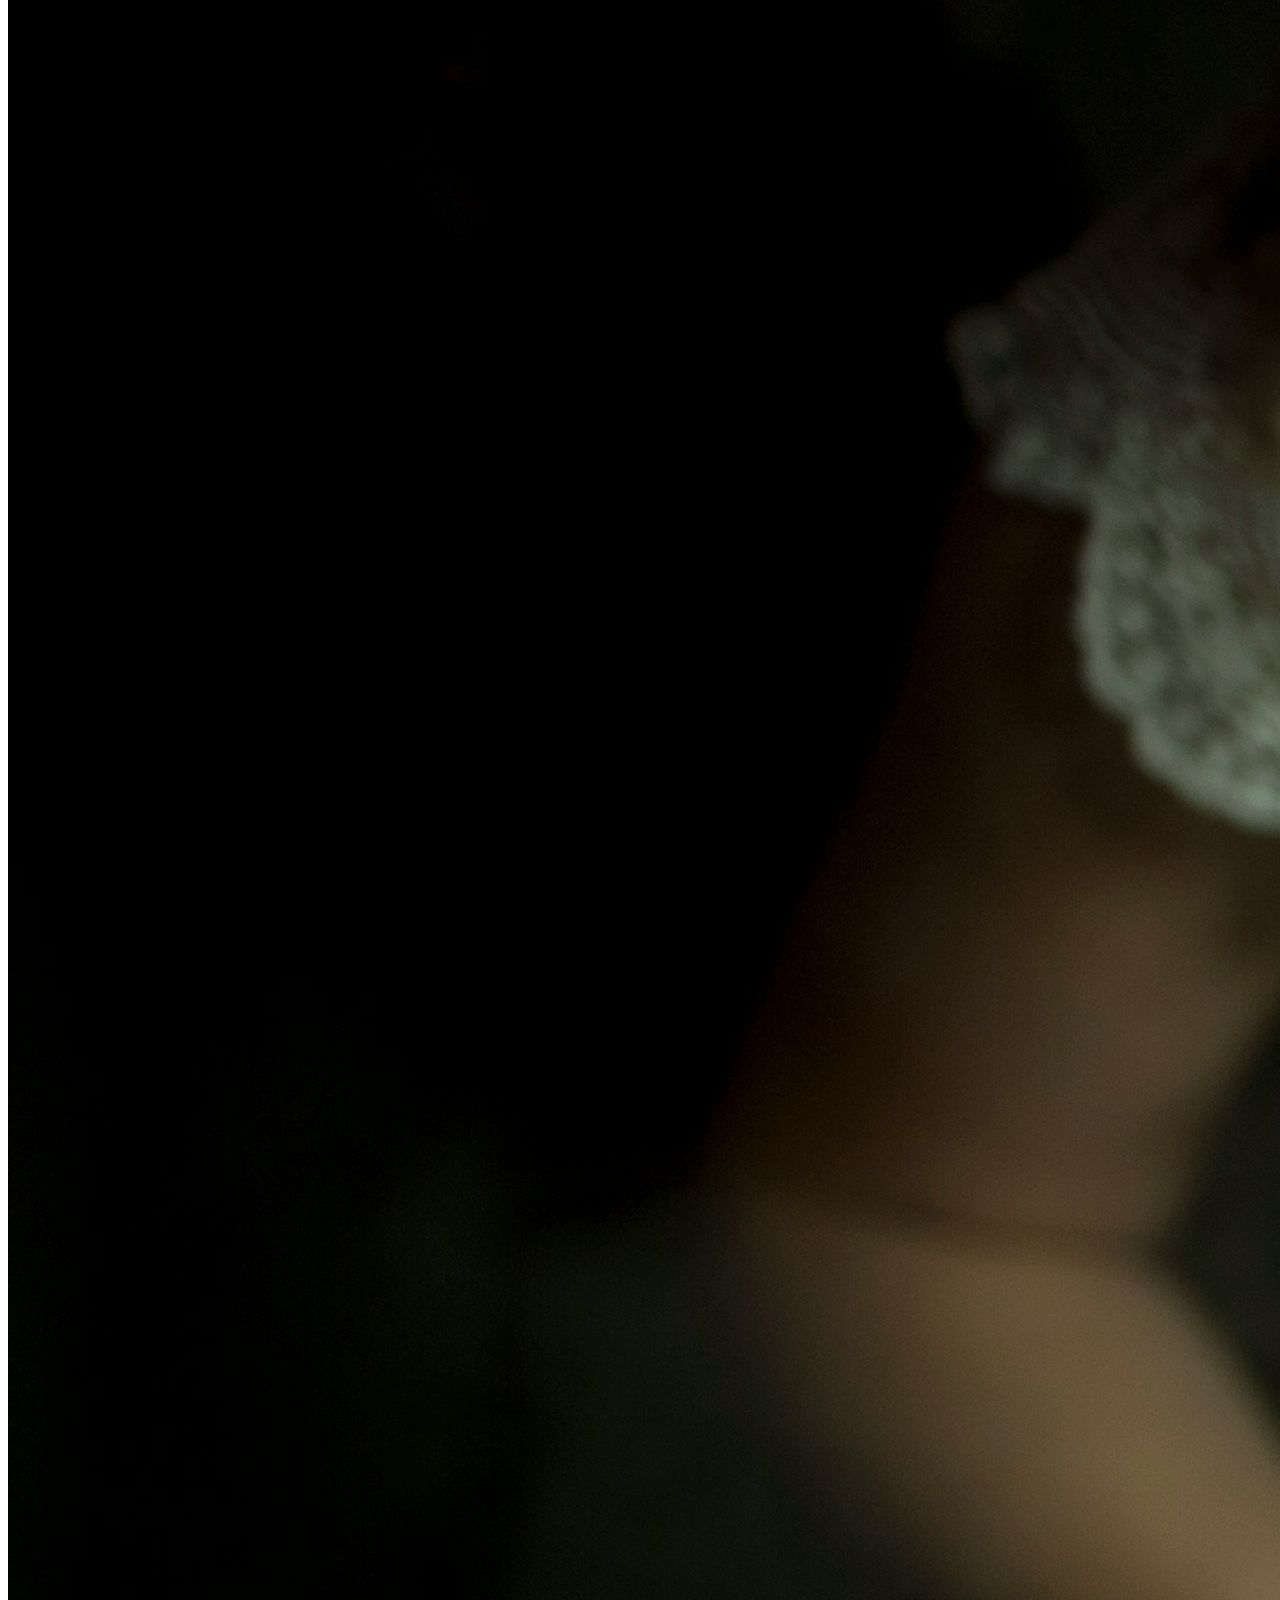
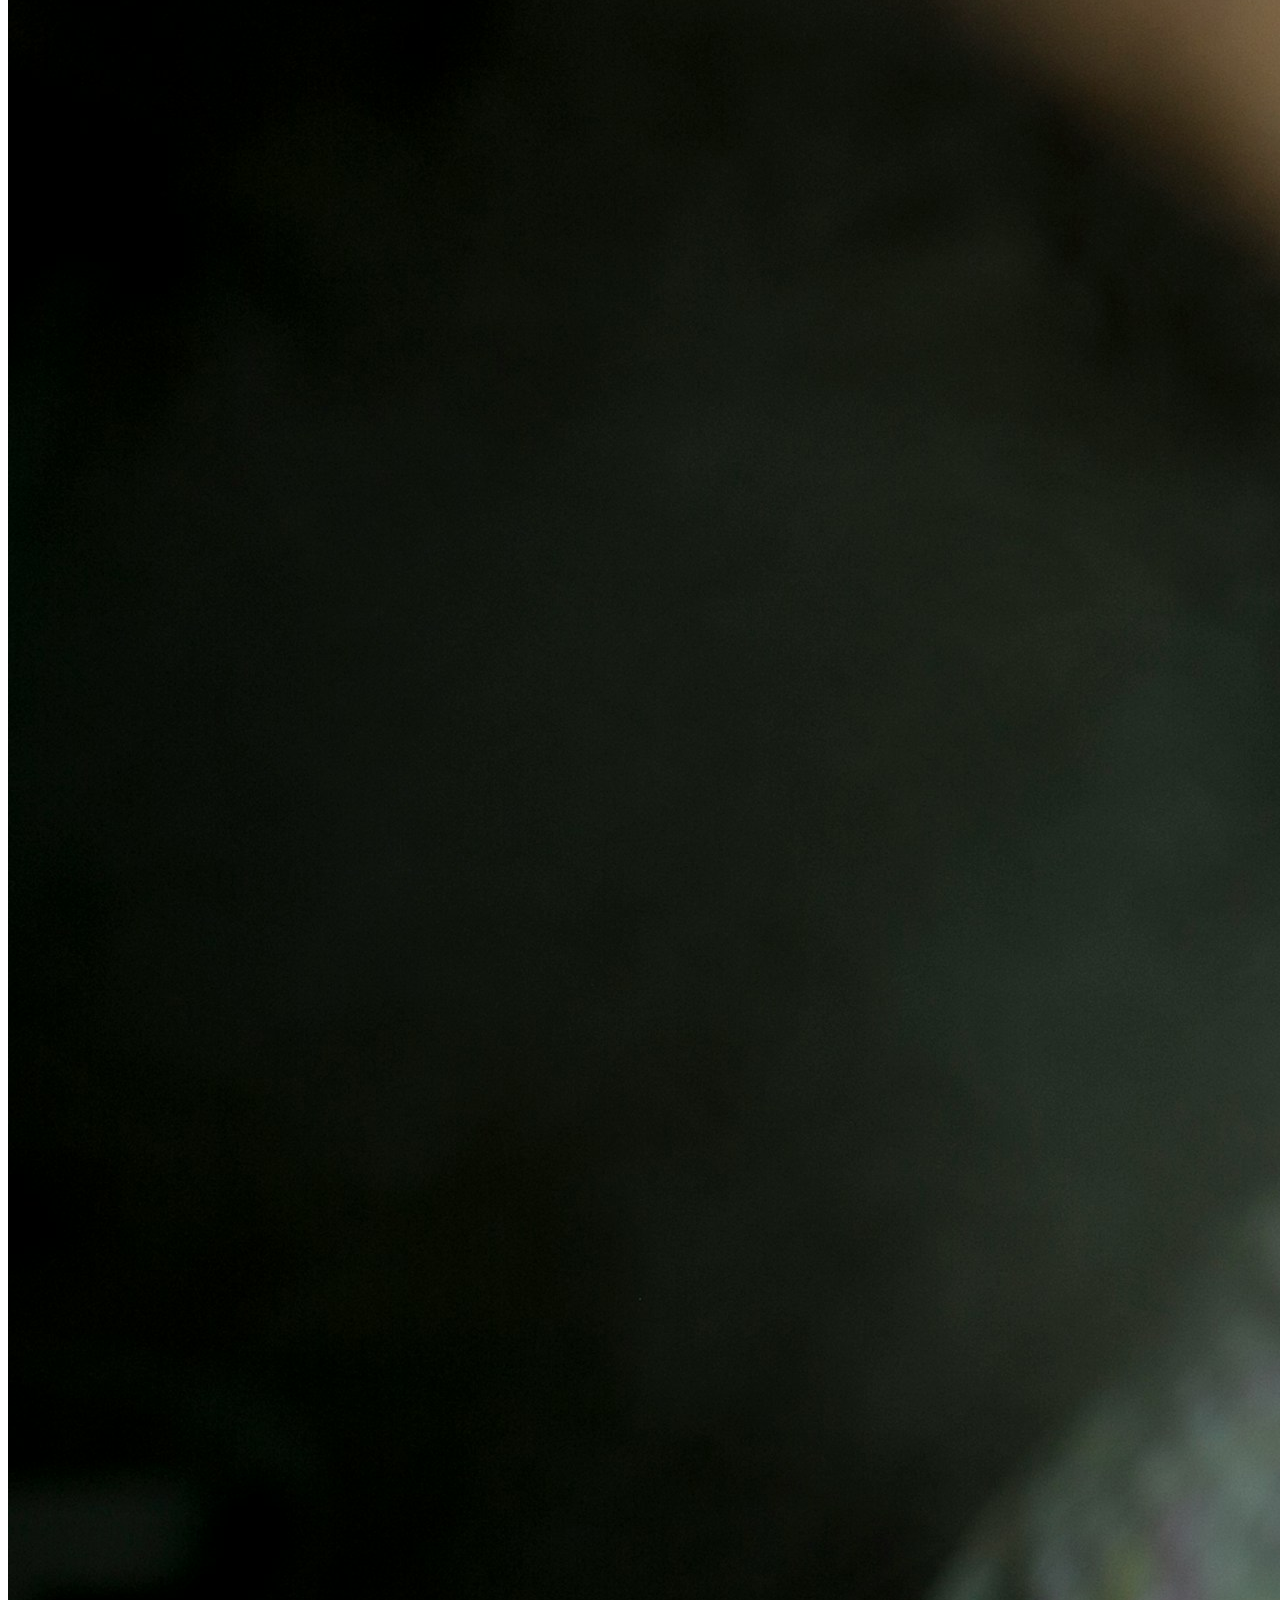
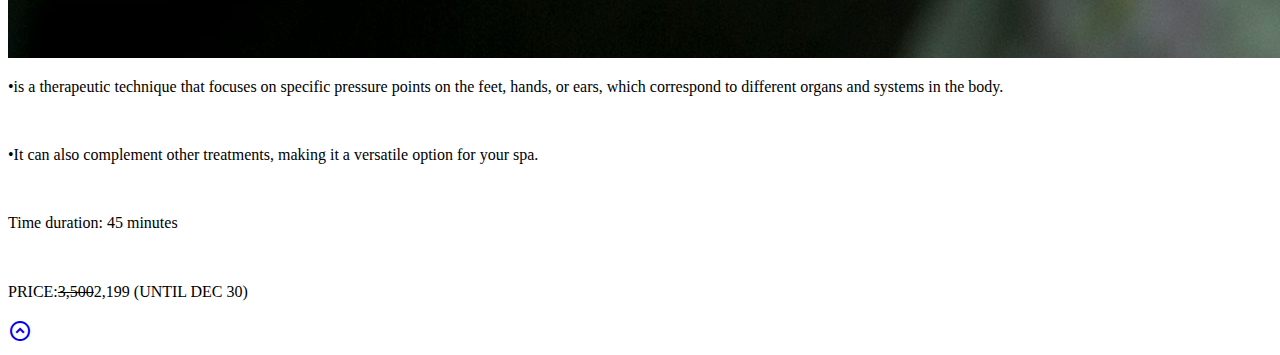
==== commit c107458f: "EDITED MASSAGE SPELLING" ====
--- a/massage.html
+++ b/massage.html
@@ -39,7 +39,7 @@
      
      
      <div class="choices">
-            <span class="s-choices"><a href="#section-1" class="h-choices" target="_self">SWEDISH MASSAGE</a></span>
+            <span class="s-choices"><a href="#section-1" class="h-choices" target="_self">SWEDISH MASSAGE</a></span> //FIXED 
 
             <span class="s-choices"><a href="#section-2" class="h-choices">HOT STONE MASSAGE</a></span>
 
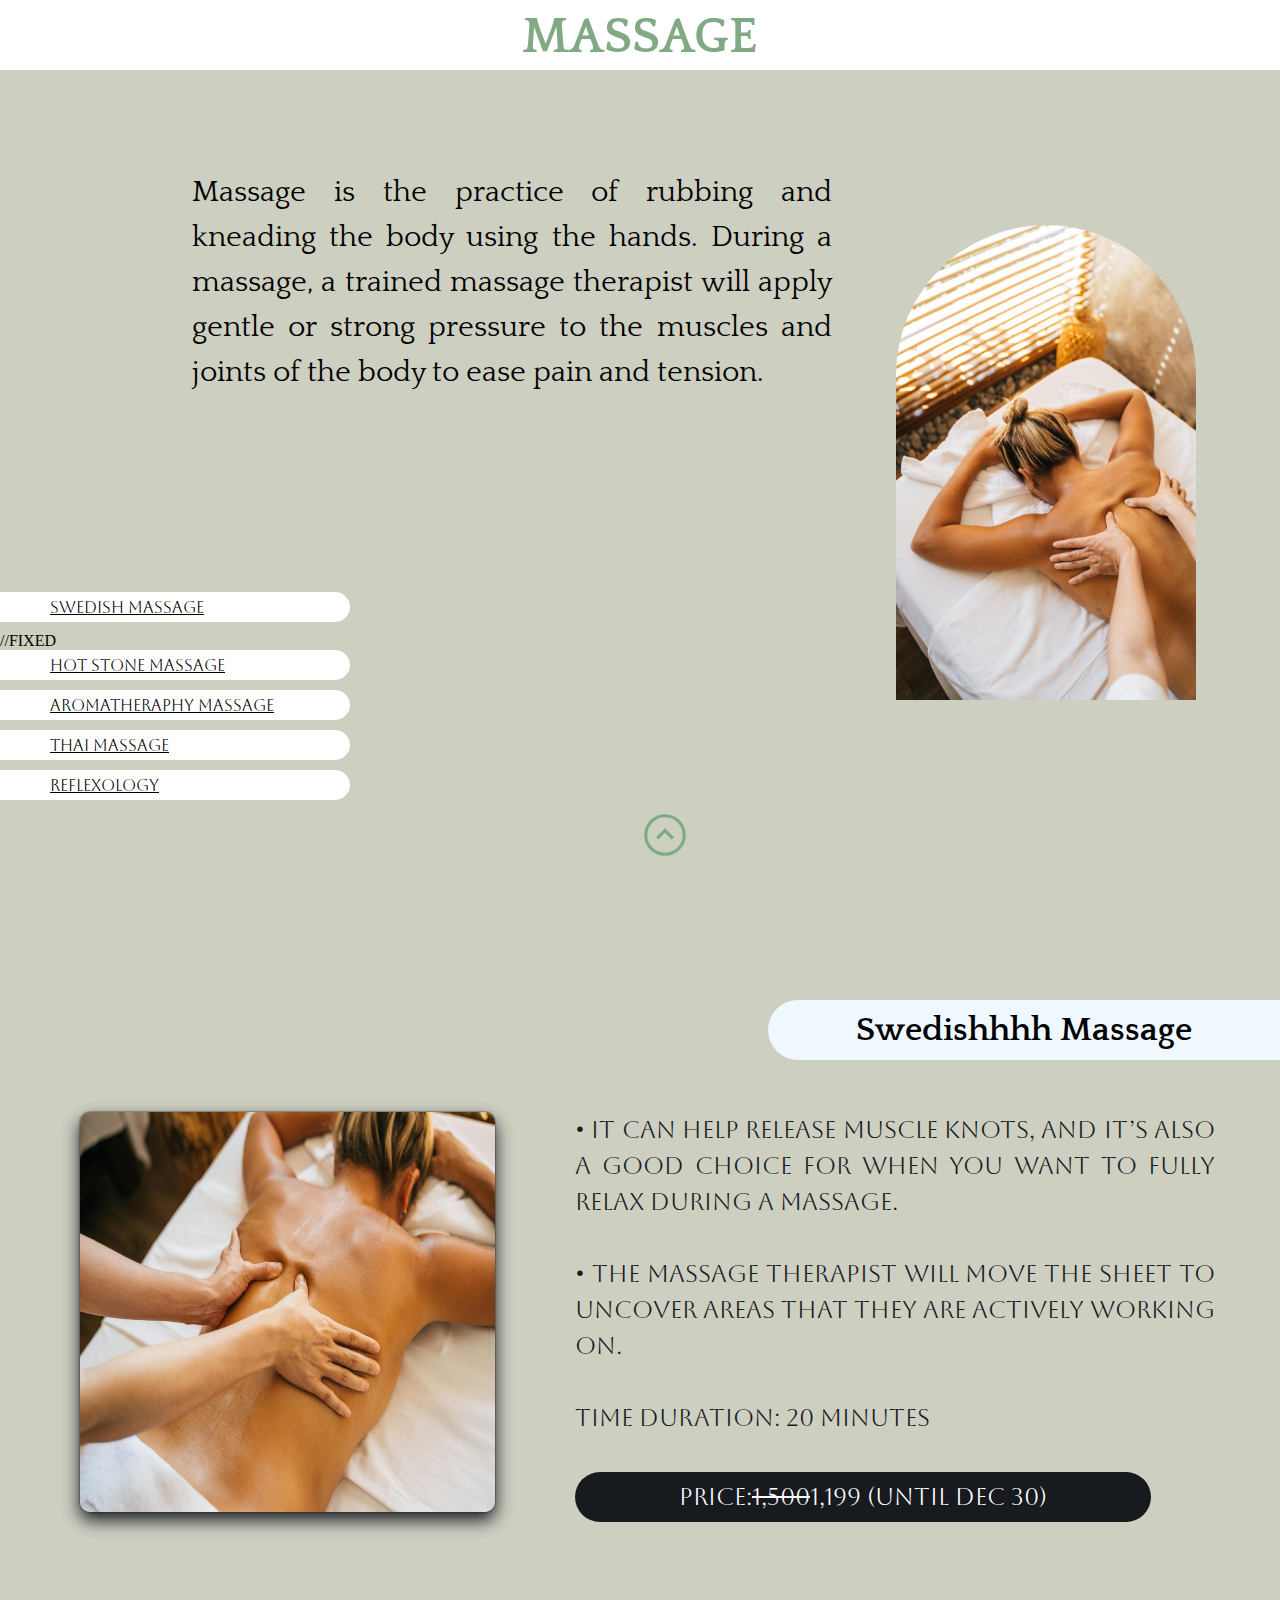
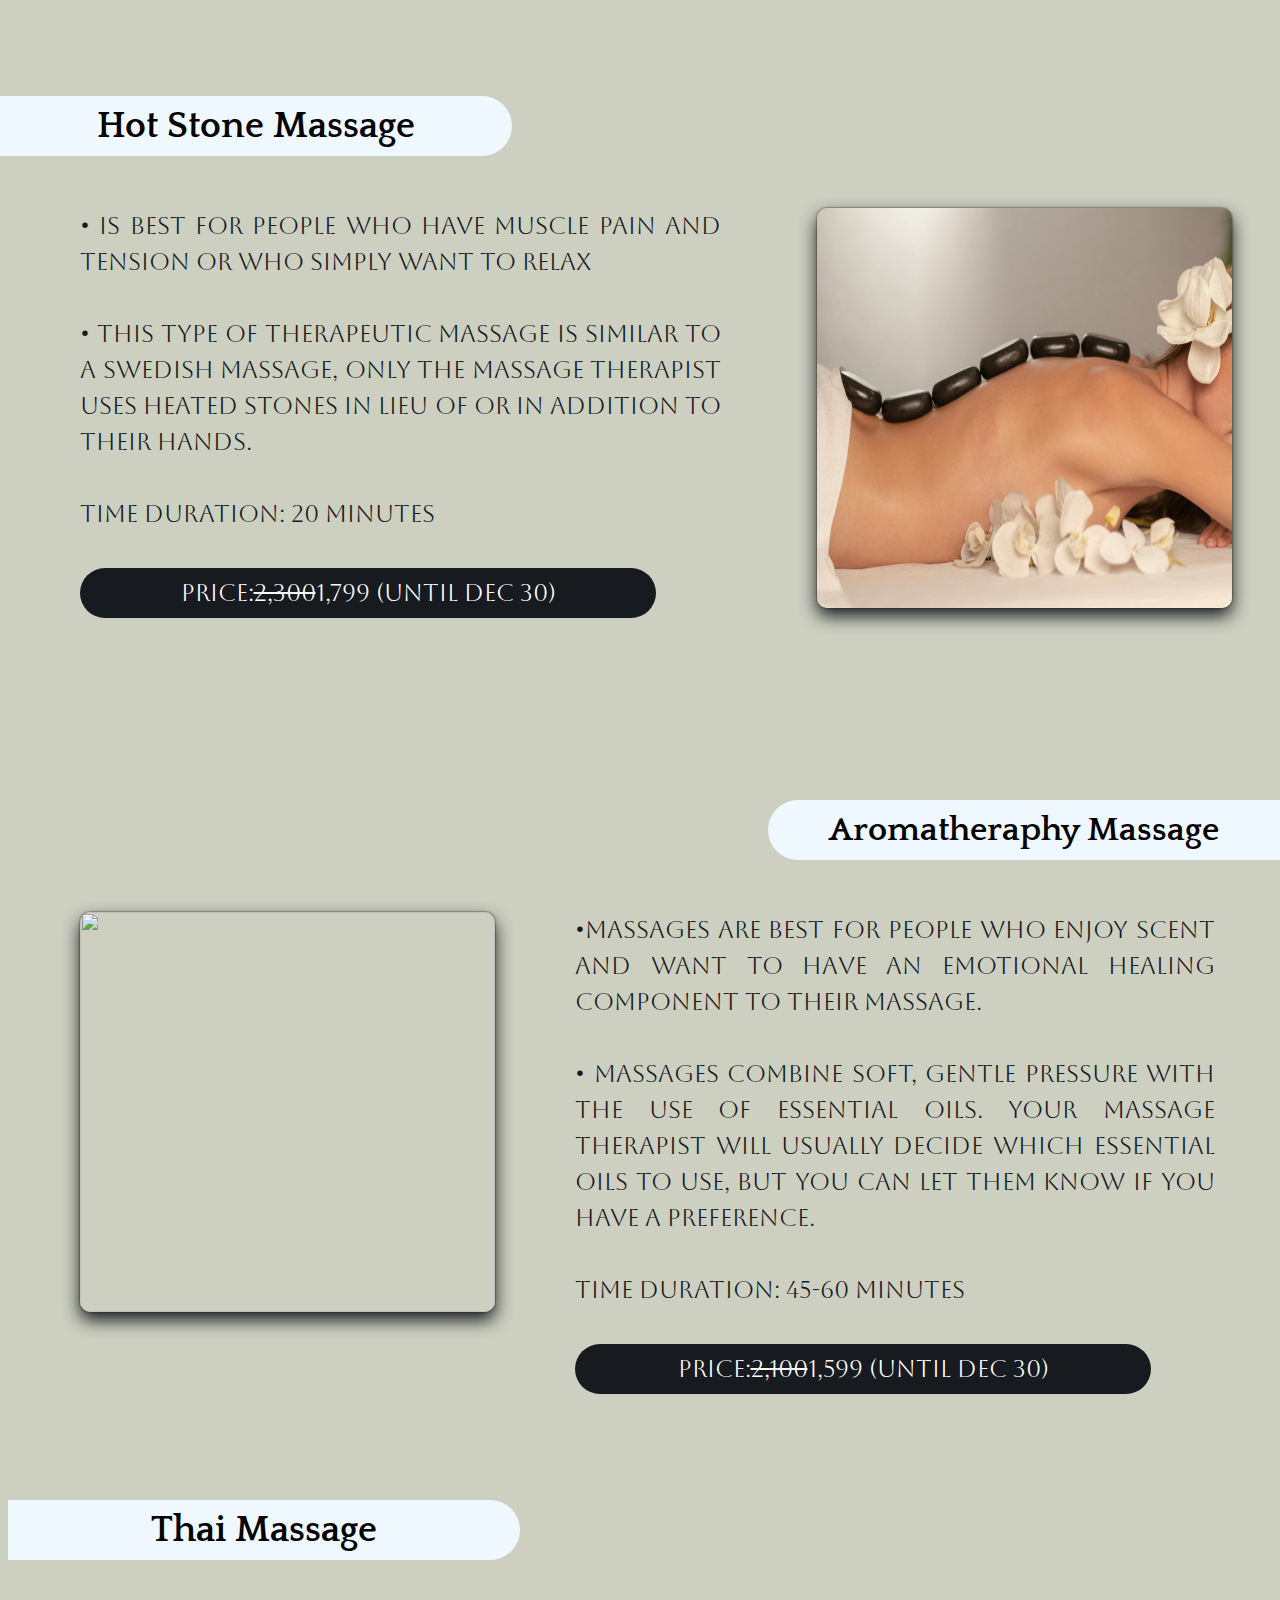
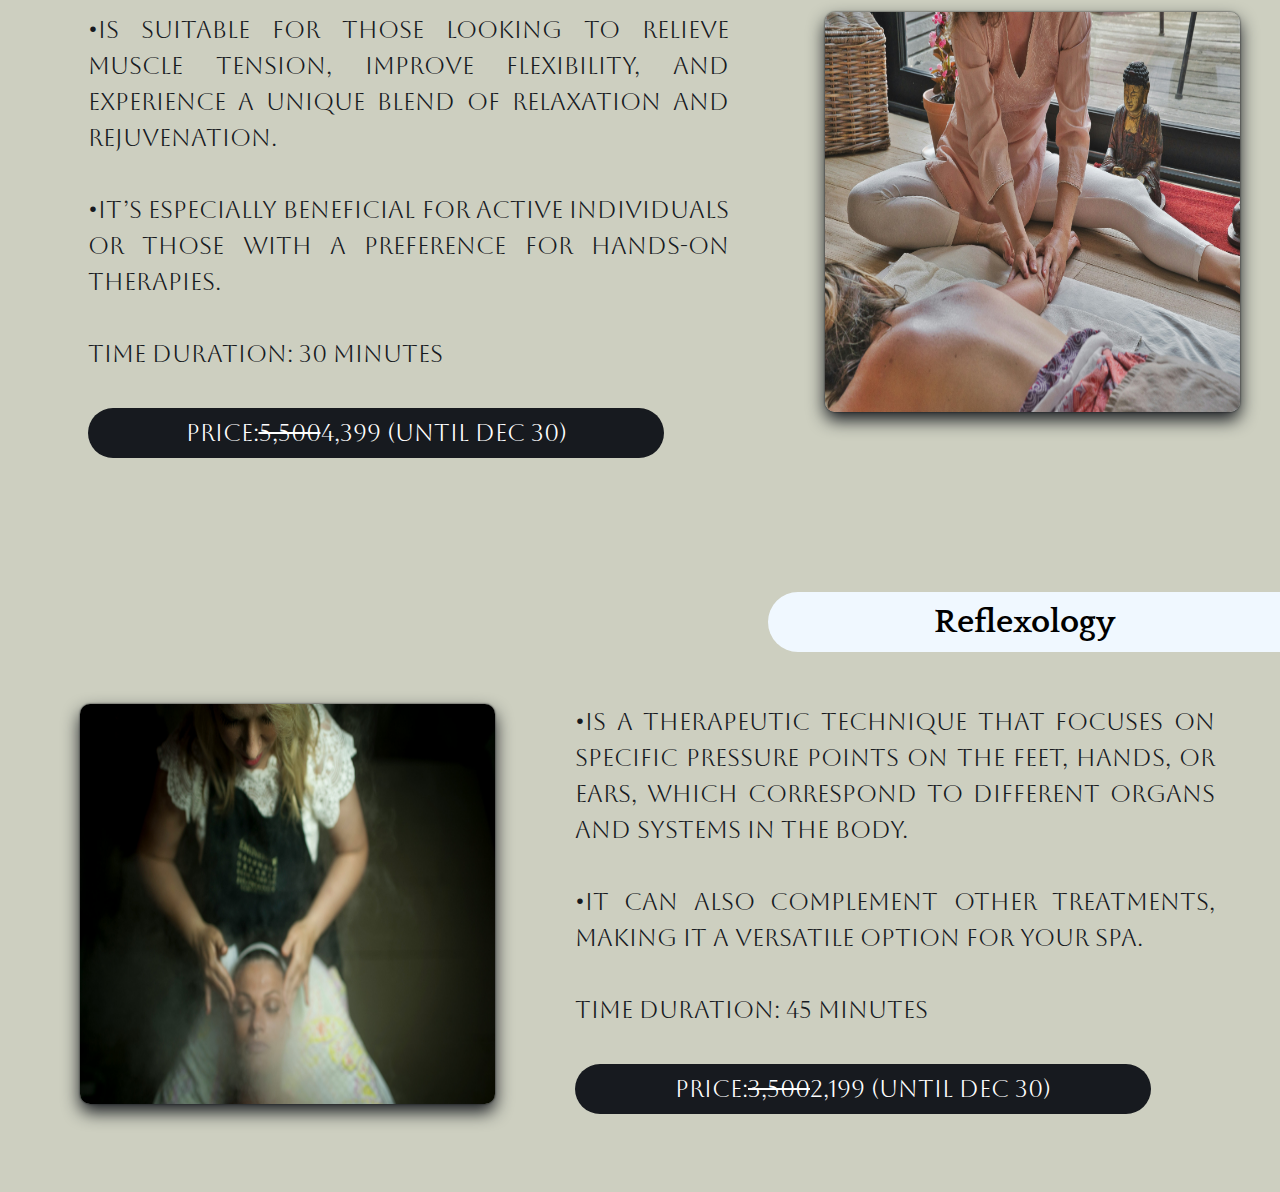
==== commit ba34cb6e: "Update massage.html" ====
--- a/massage.html
+++ b/massage.html
@@ -4,7 +4,7 @@
         <title>MASSAGES</title>
         <meta charset="UTF-8">
         <meta name="viewport" content="width=device-width, initial-scale=1.0">
-        <link rel="stylesheet" href="specificService.css">
+        <link rel="stylesheet" href="massage.css">
         
         
         <link href="https://fonts.googleapis.com/css2?family=Aboreto&display=swap" rel="stylesheet">
@@ -154,4 +154,4 @@
        <script src="nav.js"></script>
 </body>   
 
-</html>+</html>
--- a/massage.css
+++ b/massage.css
@@ -0,0 +1,550 @@
+*{
+    margin: 0px;
+    padding: 0px;
+    box-sizing: border-box;
+}
+html{
+  scroll-behavior: smooth;
+}
+
+
+body{
+  min-height:100vh;
+  background-color:#CDCFC0 ;
+}
+nav{
+  background-color: #C6B6A6FF
+}
+
+
+nav ul{
+  width:100%;
+  list-style:none;
+  display:flex;
+  justify-content:flex-end;
+  align-items:center;
+
+}
+
+nav li{
+  height:50px;
+ 
+}
+
+nav a{
+  height:100%;
+  padding: 0 30px;
+  text-decoration:none;
+  display: flex;
+  align-items: center;
+  color: black;
+}
+#back{
+  width:3.1rem;
+  position:absolute;
+  margin-left:3%;
+  margin-top: 1%;
+ 
+}
+
+#back:hover{
+  cursor:pointer;
+  color:rgb(235, 225, 225); 
+}
+.sidebar{
+  position:fixed;
+  top:0;
+  right:0;
+  height:100vh;
+  width:12rem;
+  z-index:999;
+  background-color:rgba(198, 182, 166,.9);
+  flex-direction: column;
+  align-items: flex-start;
+  justify-content: flex-start;
+  backdrop-filter:blur(10px);
+  display:none; 
+  
+}
+.sidebar li{
+  width:100%;
+  
+}
+
+.sidebar a{
+  width:100%;
+  
+}
+.menu-button{
+  display:none;
+}
+a:link {
+    color: black;
+    /* font-family: 'Times New Roman'; */ font-family: 'Aboreto';
+    text-decoration: none;
+  }
+  
+ 
+  a:visited {
+    color: rgb(16, 17, 16);
+  }
+  a.current{
+    color:#636AE8;
+  }
+ 
+  a:hover{
+    color:#636AE8;
+  }
+ 
+
+
+  .title{
+    width:100%;
+    height:4.375rem;
+    background-color: white;
+    text-align: center;
+    font-size: 3.125rem;
+    font-family: quattrocento;
+    line-height: 4.688rem;
+    font-weight:bold;
+    color: #81A984FF;
+  }
+  
+  .f-des{
+    margin: 6.25rem 3rem 0rem 12rem;
+    width: 50%;
+    height:30.875rem;
+    justify-content: center;
+    position: absolute;
+    font-size: 1.875rem;
+    font-family: quattrocento;
+    text-align: justify;
+    line-height: 1.5;
+    
+    
+
+        
+  }
+
+  .i-0{
+    border-radius: 11.063rem 11.063rem 0rem 0rem;
+    position: absolute;
+    height: 29.688rem;
+    width:18.75rem;
+    left:70%;
+    right:3%;
+    top:25%;
+    margin-bottom: 0%;
+    
+
+  }
+
+  
+  .choices{
+    position: absolute;
+    width: 30%;
+    height: 30%;
+    top:37rem;
+    display:block;
+    gap: 10.625rem
+    
+    
+ }
+
+ .s-choices{
+   background-color: white;
+   width:21.875rem;
+   height: 1.875rem;
+   display: flex;
+   border-radius: 0rem 0.938rem 0.938rem 0rem;
+   text-decoration:underline;
+   margin-bottom: .625rem;
+   justify-content: left;
+   align-items: center;
+   padding-left: 3.125rem;
+ }
+
+ .h-choices:hover{
+   color:#636AE8;
+  
+ }
+
+ .title-1,.title-3, .title-3-fs, .title-5, .title-5-fs{
+   
+  left:60%;
+  position:absolute;
+  width: 40%;
+  height:3.75rem;
+  display: flex;
+  justify-content: center;
+  align-items: center;
+  border-radius: 2rem 0rem 0rem 2rem;
+  background-color: aliceblue;
+  font-family: quattrocento;
+  font-size: 2.1rem;
+  font-weight:bold; 
+  
+  
+}
+
+
+
+.first, .third, .third-fs, .fifth, .fifth-fs{
+  position:absolute;
+  width: 100%;
+  height:37.5rem;
+  display: flex;
+  
+  
+}
+.first{
+  top:62.5rem;
+}
+
+.img-left{
+  width: 25.938rem;
+  height: 25rem;
+  border-radius: 0.625rem;
+  box-shadow: 0rem 0.5rem 1.063rem #171a1f, 0px 0px 2px #171a1f;
+  margin:7rem 0 0 5rem;  
+
+}
+
+.des-right{
+  width:50%;
+  height:21.875rem;
+  margin:7rem 4rem 0rem 5rem;
+  font-family: 'aboreto';
+  font-size:1.5rem;
+  line-height: 2.25rem;
+  font-weight: 400;
+  color: #171A1FFF;
+  text-align: justify;
+  text-transform:uppercase;
+  
+
+}
+
+
+
+span p{
+  width:36rem;
+  height:3.125rem;
+  background-color: #171a1f;
+  color:white;
+  display:flex;
+  justify-content: center;
+  align-items: center;
+  border-radius: 1.563rem;
+
+
+  
+}
+
+
+.title-2, .title-2-fs, .title-4, .title-4-fs{
+ 
+  position:absolute;
+  width: 40%;
+  height:3.75rem;
+  display: flex;
+  justify-content: center;
+  align-items: center;
+  border-radius: 0rem 2rem 2rem 0rem;
+  background-color: aliceblue;
+  font-family: quattrocento;
+  font-size: 2.3rem;
+  font-weight:bold; 
+  
+  
+}
+
+.second, .second-fs, .fourth, .fourth-fs{
+  position:absolute;
+  width: 100%;
+  height:37.5rem;
+  display: flex;
+  
+  
+  
+  
+}
+.second, .second-fs{
+  top:106rem;
+}
+
+.img-right{
+  width: 25.938rem;
+  height: 25rem;
+  border-radius: 0.625rem;
+  box-shadow: 0rem 0.5rem 1.063rem #171a1f, 0px 0px 2px #171a1f;
+  margin:7rem 3rem 0 4rem;  
+  
+
+
+}
+
+.des-left{
+  width:55%;
+  height:21.875rem;
+  font-family: 'aboreto';
+  font-size:1.5rem;
+  line-height: 2.25rem;
+  font-weight: 400;
+  color: #171A1FFF;
+  text-align: justify;
+  margin:7rem 2rem 0rem 5rem;
+  text-transform:uppercase;
+}
+
+
+.third, .third-fs{
+  top: 150rem;
+
+
+}
+
+
+.fourth, .fourth-fs{
+  top: 193.75rem;
+  margin-left: .5rem;
+}
+
+
+.fifth, .fifth-fs{
+  top: 237rem;
+}
+  #top{
+    font-size:3.125rem;
+    position: fixed;
+    top:90%;
+    left:50%;
+    cursor: pointer;
+    color:  #81A984FF;
+    
+    
+  }
+
+  #top:hover{
+    color: rgb(57, 88, 59);
+  }
+  
+
+
+  @media (min-width:360px) and (max-width:800px){
+    .hide{
+      display:none;
+     }
+     .menu-button{
+       display:block;
+     }
+
+     .sidebar{
+      height:100rem;
+     }
+
+     .i-0{
+      border-radius: 11.7rem 11.7rem 0rem 0rem;
+      height: 18rem;
+      width:13rem;
+      position:relative;
+      align-self:center;
+      left:23%;
+      right:0%;
+      margin-top:2rem;
+      
+     }
+     .f-des{
+      margin: 2rem .4rem 0rem 1rem;
+      width: 90%;
+      height:16rem;
+      position: absolute;
+      font-size:1.2rem;
+      text-align: center;
+      
+          
+    }
+
+    .choices{
+      position: relative;
+      width: 60%;
+      height: 40%;
+      margin-left: 20%;
+      gap: 15rem;
+      top:19rem;
+      
+   }
+
+   .s-choices{
+    font-size:.7rem;
+    width: 100%;
+    height: 2rem;
+    display: flex;
+    border-radius: 1rem ;
+    text-decoration:underline;
+    margin-bottom: .625rem;
+    justify-content: center;
+    align-items: center;
+    padding-left:0;
+   
+  }
+  .title-1, .title-3, .title-3-fs, .title-5, .title-5-fs{
+    margin-left: 14%;
+    left:0;
+    position:relative;
+    width: 74%;
+    height:3.1rem;
+    border-radius: 1.25rem;
+    font-size:1.3rem;
+    padding:.5rem;
+    text-align: center;
+    
+  }
+  .title-3, .title-3-fs{
+    font-size:1.2rem;
+  }
+  .title-2, .title-2-fs, .title-4, .title-4-fs{
+    width: 75%;
+    height:3.1rem;
+    border-radius: 1.25rem;
+    font-size: 1.3rem;
+    position:relative;
+    margin:auto auto 0% 37%;
+    padding:.5rem;
+    text-align: center;
+  }
+
+
+  .first, .third,.third-fs, .fifth, .fifth-fs{
+    position:relative;
+    width: 100%;
+    height:37.5rem;
+    display: block;
+    justify-content: center;
+    margin-top:3rem;
+    
+ 
+  }
+  .first{
+    top: 21.5rem;
+  }
+
+  .img-left{
+    margin:2rem  0rem 1.5rem 4rem;
+    width:15rem;
+    height:15rem;
+
+  }
+
+  .des-right{
+    width:75%;
+    height:15rem;
+    margin:0rem 3rem auto 3rem;
+    font-size:1rem;
+    line-height: 1.4rem;
+    text-align: center;
+    
+    
+    
+    
+
+  
+  }
+  span p{
+    width:17rem;
+    height:2rem;
+    margin-left:0rem;
+    font-size: .9rem;
+    
+  }
+ 
+
+ 
+  .second, .second-fs,.fourth, .fourth-fs{
+    position:relative;
+    width: 100%;
+    height:37.5rem;
+    margin-left:0rem;
+    display: flex;
+    flex-direction: column-reverse;  
+    align-items: center;
+    
+   
+  }
+  .second{
+    top:34rem;
+  }
+
+  .second-fs{
+    top:33rem;
+  }
+  .title-2,.title-2-fs{
+    position:absolute;
+    top:-4.5rem;
+    margin-right:8rem;
+  
+  }
+  .des-left{
+    left:18%;
+    width:75%;
+    height:21.875rem;
+    font-size:1rem;
+    line-height: 1.4rem;
+    padding-right:0rem;
+    margin:2rem 0rem 0rem 0rem;
+    text-align: center;
+    
+   
+   
+
+  }
+
+  .img-right{
+    margin:0rem 5.1rem 0 5rem;  
+    width:17rem;
+    height:18rem;
+    
+
+  }
+
+
+  .third{
+    top:34.7rem;
+  }
+  .third-fs{
+    top:33.5rem;
+  }
+  .title-4, .title-4-fs{
+    position:absolute;
+    top:-5rem;
+    margin-right:8rem;
+  }
+
+  .fourth{
+    top:53rem;
+  }
+  .fourth-fs{
+    top: 50rem;
+  }
+
+ .fifth, .fifth-fs{
+  top:54rem;
+ }
+ #top{
+  font-size: 3rem;
+  left:44%;
+  top:92%;
+}
+
+
+#back{
+  
+  position:absolute;
+  margin-left:2.7%;
+  margin-top:3%;
+ 
+}
+
+    }
+    
+ 
